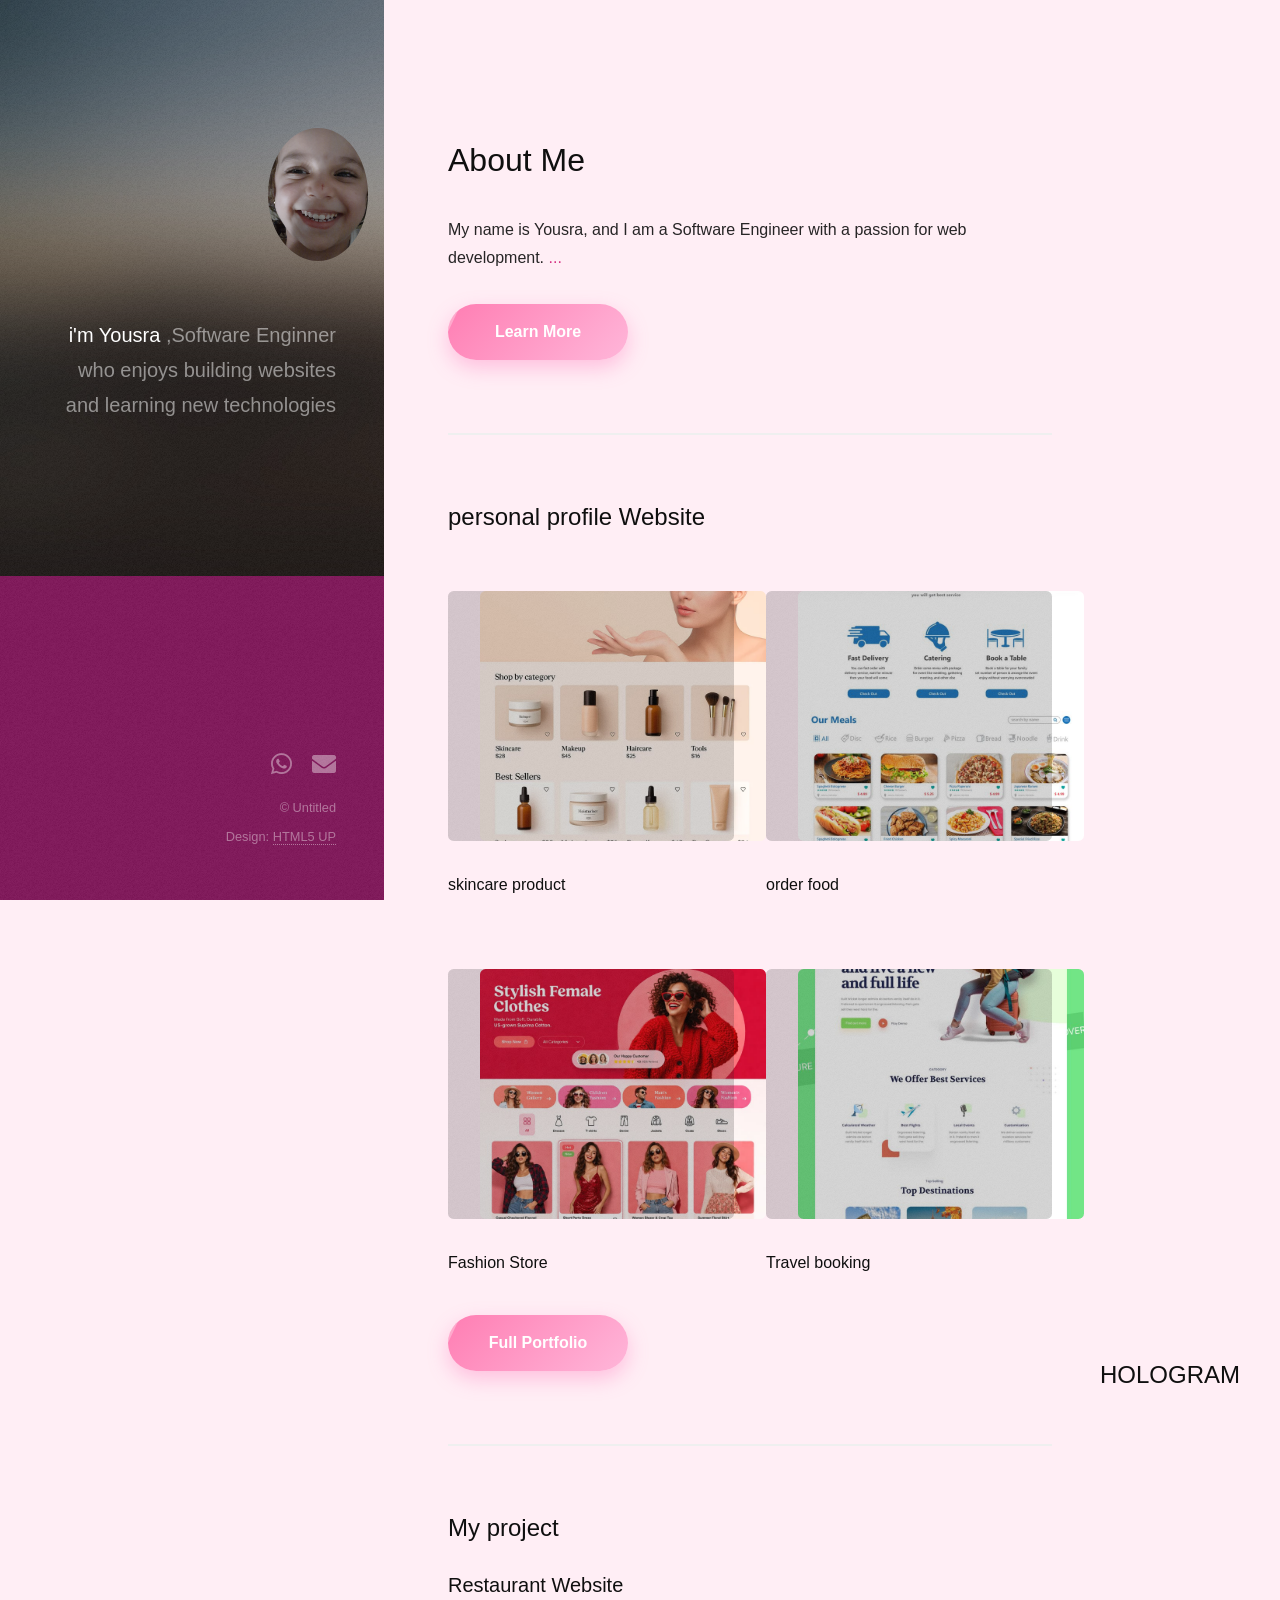
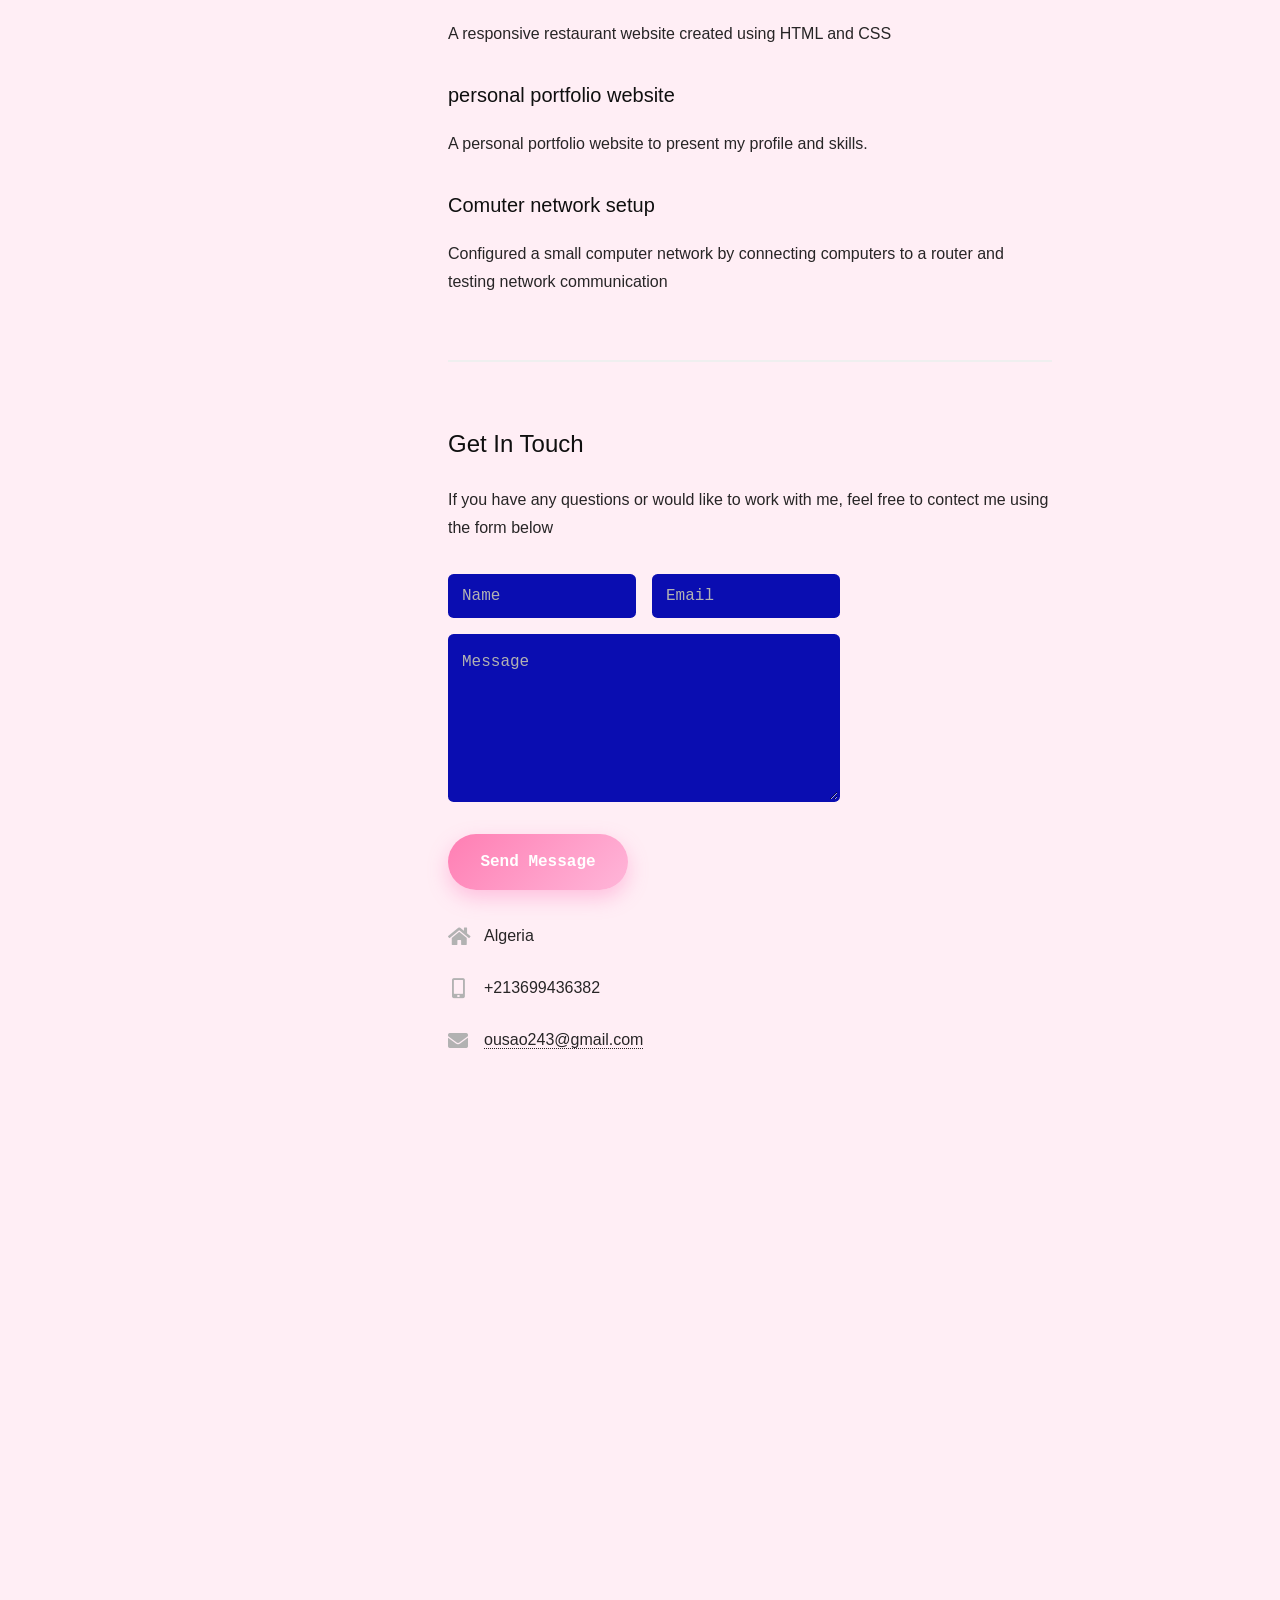
==== index.html @ 9278c33d "Initial portfolio" ====
<!DOCTYPE HTML>
<!--
	Strata by HTML5 UP
	html5up.net | @ajlkn
	Free for personal and commercial use under the CCA 3.0 license (html5up.net/license)
-->
 <html>
	<head>
		<title>Yousra</title>
		<meta charset="utf-8" />
		<meta name="viewport" content="width=device-width, initial-scale=1, user-scalable=no" />
		<link rel="stylesheet" href="assets/css/main.css" />
	</head>
	<body class="is-preload">

		<!-- Header -->
			<header id="header">
				<div class="inner">
					<a href="#" class="image avatar"><img src="images/1.jpg" alt="" /></a> 
					<h1><strong> i'm Yousra </strong>,Software Enginner who enjoys building websites and learning new technologies 
				 <a href="http://html5up.net"> <br />  </a></h1>
				</div>
			</header>

		<!-- Main -->
			<div id="main">

				<!-- One -->
				<!-- One -->
     <section id="one">
    <header class="major">
        <div class="particle-deconstruct-element">
    <h2>About Me</h2>
</div>
    </header>

   <p>
    My name is Yousra, and I am a Software Engineer with a passion for web development.
    <span id="dots" onclick="showMore()" style="cursor:pointer; color:#d63384;">...</span>
    <span id="moreText" style="display:none;">
        I enjoy building websites, learning new technologies, and improving my programming skills.
        I am also interested in continuous learning and developing myself in the field of technology.
    </span>
</p>

<ul class="actions">
    <li>
        <a href="javascript:void(0);" onclick="showMore()" id="learnBtn" class="button">
            Learn More
        </a>
    </li>
</ul>
</section>

				<!-- Two -->
					<section id="two">
						<h2>    personal profile Website </h2>
						<div class="row">
							<article class="col-6 col-12-xsmall work-item">
								<a href="images/fulls/01.jpg" class="image fit thumb"><img src="images/thumbs/1.jpg" alt="" /></a>
								<h3>skincare product</h3>
								<p></p>
							</article>
							<article class="col-6 col-12-xsmall work-item">
								<a href="images/fulls/02.jpg" class="image fit thumb"><img src="images/thumbs/2.jpg" alt="" /></a>
								<h3>order food</h3>
								<p>  </p>
							</article>
							<article class="col-6 col-12-xsmall work-item">
								<a href="images/fulls/03.jpg" class="image fit thumb"><img src="images/thumbs/3.jpg" alt="" /></a>
								<h3> Fashion Store      </h3>
								<p></p>
							</article>
							<article class="col-6 col-12-xsmall work-item">
								<a href="images/fulls/04.jpg" class="image fit thumb"><img src="images/thumbs/4.jpg" alt="" /></a>
								<h3>Travel booking</h3>
								<p></p>
							</article>
							
						</div>
						<ul class="actions">
							<li><a href="#" class="button">Full Portfolio</a></li>
						</ul>
					    
					
					
					
					
					</section>
                      <section id="project">

                         <h2>My project	 </h2>

						 <article>
                            <h3>Restaurant Website</h3>
							<p>A responsive restaurant website created using HTML and CSS</p>
						 </article>
						 <article>
                            <h3>personal portfolio website</h3>
							<p>A personal portfolio website to present my profile and skills.</p>  
						 </article>
						<article>
                        <h3>Comuter network setup</h3>
                        <p>Configured a small computer network by connecting computers to a router and testing network communication</p>
						</article>
                      

					</section>
				<!-- Three -->
					<section id="three">
						<h2>Get In Touch</h2>
						<p>If you have any questions or would like to work with me,
							feel free to contect me using the form below
						</p>
						<div class="row">
							<div class="col-8 col-12-small">
								<form method="post" action="#">
									<div class="row gtr-uniform gtr-50">
										<div class="col-6 col-12-xsmall"><input type="text" name="name" id="name" placeholder="Name" /></div>
										<div class="col-6 col-12-xsmall"><input type="email" name="email" id="email" placeholder="Email" /></div>
										<div class="col-12"><textarea name="message" id="message" placeholder="Message" rows="5"></textarea></div>
									</div>
								</form>
								<ul class="actions">
									<li><input type="submit" value="Send Message" /></li>
								</ul>
							</div>
							<div class="col-4 col-12-small">
								<ul class="labeled-icons">
									<li>
										<h3 class="icon solid fa-home"><span class="label">Address</span></h3>
										Algeria
									</li>
									<li>
										<h3 class="icon solid fa-mobile-alt"><span class="label">Phone</span></h3>
										+213699436382
									</li>
									<li>
										<h3 class="icon solid fa-envelope"><span class="label">Email</span></h3>
										<a href="mailto:ousao243@gmail.com">ousao243@gmail.com</a>
									</li>
								</ul>
							</div>
						</div>
					</section>

				<!-- Four -->
				<!--
					<section id="four">
						<h2>Elements</h2>

						<section>
							<h4>Text</h4>
							<p>This is <b>bold</b> and this is <strong>strong</strong>. This is <i>italic</i> and this is <em>emphasized</em>.
							This is <sup>superscript</sup> text and this is <sub>subscript</sub> text.
							This is <u>underlined</u> and this is code: <code>for (;;) { ... }</code>. Finally, <a href="#">this is a link</a>.</p>
							<hr />
							<header>
								<h4>Heading with a Subtitle</h4>
								<p>Lorem ipsum dolor sit amet nullam id egestas urna aliquam</p>
							</header>
							<p>Nunc lacinia ante nunc ac lobortis. Interdum adipiscing gravida odio porttitor sem non mi integer non faucibus ornare mi ut ante amet placerat aliquet. Volutpat eu sed ante lacinia sapien lorem accumsan varius montes viverra nibh in adipiscing blandit tempus accumsan.</p>
							<header>
								<h5>Heading with a Subtitle</h5>
								<p>Lorem ipsum dolor sit amet nullam id egestas urna aliquam</p>
							</header>
							<p>Nunc lacinia ante nunc ac lobortis. Interdum adipiscing gravida odio porttitor sem non mi integer non faucibus ornare mi ut ante amet placerat aliquet. Volutpat eu sed ante lacinia sapien lorem accumsan varius montes viverra nibh in adipiscing blandit tempus accumsan.</p>
							<hr />
							<h2>Heading Level 2</h2>
							<h3>Heading Level 3</h3>
							<h4>Heading Level 4</h4>
							<h5>Heading Level 5</h5>
							<h6>Heading Level 6</h6>
							<hr />
							<h5>Blockquote</h5>
							<blockquote>Fringilla nisl. Donec accumsan interdum nisi, quis tincidunt felis sagittis eget tempus euismod. Vestibulum ante ipsum primis in faucibus vestibulum. Blandit adipiscing eu felis iaculis volutpat ac adipiscing accumsan faucibus. Vestibulum ante ipsum primis in faucibus lorem ipsum dolor sit amet nullam adipiscing eu felis.</blockquote>
							<h5>Preformatted</h5>
							<pre><code>i = 0;

while (!deck.isInOrder()) {
print 'Iteration ' + i;
deck.shuffle();
i++;
}

print 'It took ' + i + ' iterations to sort the deck.';</code></pre>
						</section>

						<section>
							<h4>Lists</h4>
							<div class="row">
								<div class="col-6 col-12-xsmall">
									<h5>Unordered</h5>
									<ul>
										<li>Dolor pulvinar etiam magna etiam.</li>
										<li>Sagittis adipiscing lorem eleifend.</li>
										<li>Felis enim feugiat dolore viverra.</li>
									</ul>
									<h5>Alternate</h5>
									<ul class="alt">
										<li>Dolor pulvinar etiam magna etiam.</li>
										<li>Sagittis adipiscing lorem eleifend.</li>
										<li>Felis enim feugiat dolore viverra.</li>
									</ul>
								</div>
								<div class="col-6 col-12-xsmall">
									<h5>Ordered</h5>
									<ol>
										<li>Dolor pulvinar etiam magna etiam.</li>
										<li>Etiam vel felis at lorem sed viverra.</li>
										<li>Felis enim feugiat dolore viverra.</li>
										<li>Dolor pulvinar etiam magna etiam.</li>
										<li>Etiam vel felis at lorem sed viverra.</li>
										<li>Felis enim feugiat dolore viverra.</li>
									</ol>
									<h5>Icons</h5>
									<ul class="icons">
										<li><a href="#" class="icon brands fa-twitter"><span class="label">Twitter</span></a></li>
										<li><a href="#" class="icon brands fa-facebook-f"><span class="label">Facebook</span></a></li>
										<li><a href="#" class="icon brands fa-instagram"><span class="label">Instagram</span></a></li>
										<li><a href="#" class="icon brands fa-github"><span class="label">Github</span></a></li>
										<li><a href="#" class="icon brands fa-dribbble"><span class="label">Dribbble</span></a></li>
										<li><a href="#" class="icon brands fa-tumblr"><span class="label">Tumblr</span></a></li>
									</ul>
								</div>
							</div>
							<h5>Actions</h5>
							<ul class="actions">
								<li><a href="#" class="button primary">Default</a></li>
								<li><a href="#" class="button">Default</a></li>
							</ul>
							<ul class="actions small">
								<li><a href="#" class="button primary small">Small</a></li>
								<li><a href="#" class="button small">Small</a></li>
							</ul>
							<div class="row">
								<div class="col-6 col-12-small">
									<ul class="actions stacked">
										<li><a href="#" class="button primary">Default</a></li>
										<li><a href="#" class="button">Default</a></li>
									</ul>
								</div>
								<div class="col-6 col-12-small">
									<ul class="actions stacked">
										<li><a href="#" class="button primary small">Small</a></li>
										<li><a href="#" class="button small">Small</a></li>
									</ul>
								</div>
								<div class="col-6 col-12-small">
									<ul class="actions stacked">
										<li><a href="#" class="button primary fit">Default</a></li>
										<li><a href="#" class="button fit">Default</a></li>
									</ul>
								</div>
								<div class="col-6 col-12-small">
									<ul class="actions stacked">
										<li><a href="#" class="button primary small fit">Small</a></li>
										<li><a href="#" class="button small fit">Small</a></li>
									</ul>
								</div>
							</div>
						</section>

						<section>
							<h4>Table</h4>
							<h5>Default</h5>
							<div class="table-wrapper">
								<table>
									<thead>
										<tr>
											<th>Name</th>
											<th>Description</th>
											<th>Price</th>
										</tr>
									</thead>
									<tbody>
										<tr>
											<td>Item One</td>
											<td>Ante turpis integer aliquet porttitor.</td>
											<td>29.99</td>
										</tr>
										<tr>
											<td>Item Two</td>
											<td>Vis ac commodo adipiscing arcu aliquet.</td>
											<td>19.99</td>
										</tr>
										<tr>
											<td>Item Three</td>
											<td> Morbi faucibus arcu accumsan lorem.</td>
											<td>29.99</td>
										</tr>
										<tr>
											<td>Item Four</td>
											<td>Vitae integer tempus condimentum.</td>
											<td>19.99</td>
										</tr>
										<tr>
											<td>Item Five</td>
											<td>Ante turpis integer aliquet porttitor.</td>
											<td>29.99</td>
										</tr>
									</tbody>
									<tfoot>
										<tr>
											<td colspan="2"></td>
											<td>100.00</td>
										</tr>
									</tfoot>
								</table>
							</div>

							<h5>Alternate</h5>
							<div class="table-wrapper">
								<table class="alt">
									<thead>
										<tr>
											<th>Name</th>
											<th>Description</th>
											<th>Price</th>
										</tr>
									</thead>
									<tbody>
										<tr>
											<td>Item One</td>
											<td>Ante turpis integer aliquet porttitor.</td>
											<td>29.99</td>
										</tr>
										<tr>
											<td>Item Two</td>
											<td>Vis ac commodo adipiscing arcu aliquet.</td>
											<td>19.99</td>
										</tr>
										<tr>
											<td>Item Three</td>
											<td> Morbi faucibus arcu accumsan lorem.</td>
											<td>29.99</td>
										</tr>
										<tr>
											<td>Item Four</td>
											<td>Vitae integer tempus condimentum.</td>
											<td>19.99</td>
										</tr>
										<tr>
											<td>Item Five</td>
											<td>Ante turpis integer aliquet porttitor.</td>
											<td>29.99</td>
										</tr>
									</tbody>
									<tfoot>
										<tr>
											<td colspan="2"></td>
											<td>100.00</td>
										</tr>
									</tfoot>
								</table>
							</div>
						</section>

						<section>
							<h4>Buttons</h4>
							<ul class="actions">
								<li><a href="#" class="button primary">Primary</a></li>
								<li><a href="#" class="button">Default</a></li>
							</ul>
							<ul class="actions">
								<li><a href="#" class="button large">Large</a></li>
								<li><a href="#" class="button">Default</a></li>
								<li><a href="#" class="button small">Small</a></li>
							</ul>
							<ul class="actions fit">
								<li><a href="#" class="button primary fit">Fit</a></li>
								<li><a href="#" class="button fit">Fit</a></li>
							</ul>
							<ul class="actions fit small">
								<li><a href="#" class="button primary fit small">Fit + Small</a></li>
								<li><a href="#" class="button fit small">Fit + Small</a></li>
							</ul>
							<ul class="actions">
								<li><a href="#" class="button primary icon solid fa-download">Icon</a></li>
								<li><a href="#" class="button icon solid fa-download">Icon</a></li>
							</ul>
							<ul class="actions">
								<li><span class="button primary disabled">Primary</span></li>
								<li><span class="button disabled">Default</span></li>
							</ul>
						</section>

						<section>
							<h4>Form</h4>
							<form method="post" action="#">
								<div class="row gtr-uniform gtr-50">
									<div class="col-6 col-12-xsmall">
										<input type="text" name="demo-name" id="demo-name" value="" placeholder="Name" />
									</div>
									<div class="col-6 col-12-xsmall">
										<input type="email" name="demo-email" id="demo-email" value="" placeholder="Email" />
									</div>
									<div class="col-12">
										<select name="demo-category" id="demo-category">
											<option value="">- Category -</option>
											<option value="1">Manufacturing</option>
											<option value="1">Shipping</option>
											<option value="1">Administration</option>
											<option value="1">Human Resources</option>
										</select>
									</div>
									<div class="col-4 col-12-small">
										<input type="radio" id="demo-priority-low" name="demo-priority" checked>
										<label for="demo-priority-low">Low Priority</label>
									</div>
									<div class="col-4 col-12-small">
										<input type="radio" id="demo-priority-normal" name="demo-priority">
										<label for="demo-priority-normal">Normal Priority</label>
									</div>
									<div class="col-4 col-12-small">
										<input type="radio" id="demo-priority-high" name="demo-priority">
										<label for="demo-priority-high">High Priority</label>
									</div>
									<div class="col-6 col-12-small">
										<input type="checkbox" id="demo-copy" name="demo-copy">
										<label for="demo-copy">Email me a copy of this message</label>
									</div>
									<div class="col-6 col-12-small">
										<input type="checkbox" id="demo-human" name="demo-human" checked>
										<label for="demo-human">I am a human and not a robot</label>
									</div>
									<div class="col-12">
										<textarea name="demo-message" id="demo-message" placeholder="Enter your message" rows="6"></textarea>
									</div>
									<div class="col-12">
										<ul class="actions">
											<li><input type="submit" value="Send Message" class="primary" /></li>
											<li><input type="reset" value="Reset" /></li>
										</ul>
									</div>
								</div>
							</form>
						</section>

						<section>
							<h4>Image</h4>
							<h5>Fit</h5>
							<div class="box alt">
								<div class="row gtr-50 gtr-uniform">
									<div class="col-12"><span class="image fit"><img src="images/fulls/05.jpg" alt="" /></span></div>
									<div class="col-4"><span class="image fit"><img src="images/thumbs/01.jpg" alt="" /></span></div>
									<div class="col-4"><span class="image fit"><img src="images/thumbs/02.jpg" alt="" /></span></div>
									<div class="col-4"><span class="image fit"><img src="images/thumbs/03.jpg" alt="" /></span></div>
									<div class="col-4"><span class="image fit"><img src="images/thumbs/04.jpg" alt="" /></span></div>
									<div class="col-4"><span class="image fit"><img src="images/thumbs/05.jpg" alt="" /></span></div>
									<div class="col-4"><span class="image fit"><img src="images/thumbs/06.jpg" alt="" /></span></div>
									<div class="col-4"><span class="image fit"><img src="images/thumbs/03.jpg" alt="" /></span></div>
									<div class="col-4"><span class="image fit"><img src="images/thumbs/02.jpg" alt="" /></span></div>
									<div class="col-4"><span class="image fit"><img src="images/thumbs/01.jpg" alt="" /></span></div>
								</div>
							</div>
							<h5>Left &amp; Right</h5>
							<p><span class="image left"><img src="images/avatar.jpg" alt="" /></span>Fringilla nisl. Donec accumsan interdum nisi, quis tincidunt felis sagittis eget. tempus euismod. Vestibulum ante ipsum primis in faucibus vestibulum. Blandit adipiscing eu felis iaculis volutpat ac adipiscing accumsan eu faucibus. Integer ac pellentesque praesent tincidunt felis sagittis eget. tempus euismod. Vestibulum ante ipsum primis in faucibus vestibulum. Blandit adipiscing eu felis iaculis volutpat ac adipiscing accumsan eu faucibus. Integer ac pellentesque praesent. Donec accumsan interdum nisi, quis tincidunt felis sagittis eget. tempus euismod. Vestibulum ante ipsum primis in faucibus vestibulum. Blandit adipiscing eu felis iaculis volutpat ac adipiscing accumsan eu faucibus. Integer ac pellentesque praesent tincidunt felis sagittis eget. tempus euismod. Vestibulum ante ipsum primis in faucibus vestibulum. Blandit adipiscing eu felis iaculis volutpat ac adipiscing accumsan eu faucibus. Integer ac pellentesque praesent.</p>
							<p><span class="image right"><img src="images/avatar.jpg" alt="" /></span>Fringilla nisl. Donec accumsan interdum nisi, quis tincidunt felis sagittis eget. tempus euismod. Vestibulum ante ipsum primis in faucibus vestibulum. Blandit adipiscing eu felis iaculis volutpat ac adipiscing accumsan eu faucibus. Integer ac pellentesque praesent tincidunt felis sagittis eget. tempus euismod. Vestibulum ante ipsum primis in faucibus vestibulum. Blandit adipiscing eu felis iaculis volutpat ac adipiscing accumsan eu faucibus. Integer ac pellentesque praesent. Donec accumsan interdum nisi, quis tincidunt felis sagittis eget. tempus euismod. Vestibulum ante ipsum primis in faucibus vestibulum. Blandit adipiscing eu felis iaculis volutpat ac adipiscing accumsan eu faucibus. Integer ac pellentesque praesent tincidunt felis sagittis eget. tempus euismod. Vestibulum ante ipsum primis in faucibus vestibulum. Blandit adipiscing eu felis iaculis volutpat ac adipiscing accumsan eu faucibus. Integer ac pellentesque praesent.</p>
						</section>

					</section>
				-->

			</div>
            <div class="holographic-container">
        <div class="holographic-card">
           <h2>HOLOGRAM</h2>
         </div>
  </div>
		<!-- Footer -->
			<footer id="footer">
				<div class="inner">
					<ul class="icons">
						<li><a href="https://wa.me//213657468863" class="icon brands fa-whatsapp"><span class="label">Whatsapp</span></a></li>
						
						<li><a href="https://mail.google.com/mail/?view=cm&to=ousao243@gmail.com" class="icon solid fa-envelope"><span class="label">Email</span></a></li> 
						
					 </ul>
					<ul class="copyright">
						<li>&copy; Untitled</li><li>Design: <a href="http://html5up.net">HTML5 UP</a></li>
					</ul>
				</div>
			</footer>
           
		<!-- Scripts -->
			<script src="assets/js/jquery.min.js"></script>
			<script src="assets/js/jquery.poptrox.min.js"></script>
			<script src="assets/js/browser.min.js"></script>
			<script src="assets/js/breakpoints.min.js"></script>
			<script src="assets/js/util.js"></script>
			<script src="assets/js/main.js"></script>
        <script>
			function showMore() {
    document.getElementById("dots").style.display = "none";
    document.getElementById("moreText").style.display = "inline";
}





		</script>
    </body>
</html>
---- assets/css/main.css ----
@import url("fontawesome-all.min.css");
@import url("https://fonts.googleapis.com/css?family=Source+Sans+Pro:400,400italic");

/*
	Strata by HTML5 UP
	html5up.net | @ajlkn
	Free for personal and commercial use under the CCA 3.0 license (html5up.net/license)
*/

html, body, div, span, applet, object,
iframe, h1, h2, h3, h4, h5, h6, p, blockquote,
pre, a, abbr, acronym, address, big, cite,
code, del, dfn, em, img, ins, kbd, q, s, samp,
small, strike, strong, sub, sup, tt, var, b,
u, i, center, dl, dt, dd, ol, ul, li, fieldset,
form, label, legend, table, caption, tbody,
tfoot, thead, tr, th, td, article, aside,
canvas, details, embed, figure, figcaption,
footer, header, hgroup, menu, nav, output, ruby,
section, summary, time, mark, audio, video {
	margin: 0;
	padding: 0;
	border: 0;
	font-size: 100%;
	font: inherit;
	vertical-align: baseline;}

article, aside, details, figcaption, figure,
footer, header, hgroup, menu, nav, section {
	display: block;}

body {
	line-height: 1;
}

ol, ul {
	list-style: none;
}

blockquote, q {
	quotes: none;
}

	blockquote:before, blockquote:after, q:before, q:after {
		content: '';
		content: none;
	}

table {
	border-collapse: collapse;
	border-spacing: 0;
}

body {
	-webkit-text-size-adjust: none;
}

mark {
	background-color: transparent;
	color: inherit;
}

input::-moz-focus-inner {
	border: 0;
	padding: 0;
}

input, select, textarea {
	-moz-appearance: none;
	-webkit-appearance: none;
	-ms-appearance: none;
	appearance: none;
}

/* Basic */

	html {
		box-sizing: border-box;
	}

	*, *:before, *:after {
		box-sizing: inherit;
	}

	

		body.is-preload *, body.is-preload *:before, body.is-preload *:after {
			-moz-animation: none !important;
			-webkit-animation: none !important;
			-ms-animation: none !important;
			animation: none !important;
			-moz-transition: none !important;
			-webkit-transition: none !important;
			-ms-transition: none !important;
			transition: none !important;
		}

	body, input, select, textarea {
		color: #272526;
		font-family: "Courier New",monospace;
		font-size: 16pt;
		font-weight: 400;
		line-height: 1.75em;
	}

	a {
		-moz-transition: color 0.2s ease-in-out, border-color 0.2s ease-in-out;
		-webkit-transition: color 0.2s ease-in-out, border-color 0.2s ease-in-out;
		-ms-transition: color 0.2s ease-in-out, border-color 0.2s ease-in-out;
		transition: color 0.2s ease-in-out, border-color 0.2s ease-in-out;
		border-bottom: dotted 1px;
		color: ff69b4 ;
		text-decoration: none;
	}

		a:hover {
			border-bottom-color: transparent;
			color: #2699b3 !important;
			text-decoration: none;
		}

	strong, b {
		color: #787878;
		font-weight: 400;
	}

	em, i {
		font-style: italic;
	}

	p {
		margin: 0 0 2em 0;
	}

	h1, h2, h3, h4, h5, h6 {
		color: #0f0f0f;
		font-weight: 400;
		line-height: 1em;
		margin: 0 0 1em 0;
	}

		h1 a, h2 a, h3 a, h4 a, h5 a, h6 a {
			color: inherit;
			text-decoration: none;
		}

	h1 {
		font-size: 2em;
		line-height: 1.5em;
	}

	h2 {
		font-size: 1.5em;
		line-height: 1.5em;
	}

	h3 {
		font-size: 1.25em;
		line-height: 1.5em;
	}

	h4 {
		font-size: 1.1em;
		line-height: 1.5em;
	}

	h5 {
		font-size: 0.9em;
		line-height: 1.5em;
	}

	h6 {
		font-size: 0.7em;
		line-height: 1.5em;
	}

	sub {
		font-size: 0.8em;
		position: relative;
		top: 0.5em;
	}

	sup {
		font-size: 0.8em;
		position: relative;
		top: -0.5em;
	}

	hr {
		border: 0;
		border-bottom: solid 2px #efefef;
		margin: 2em 0;
	}

		hr.major {
			margin: 3em 0;
		}

	blockquote {
		border-left: solid 6px #efefef;
		font-style: italic;
		margin: 0 0 2em 0;
		padding: 0.5em 0 0.5em 1.5em;
	}

	code {
		background: #f7f7f7;
		border-radius: 0.35em;
		border: solid 2px #efefef;
		font-family: "Courier New", monospace;
		font-size: 0.9em;
		margin: 0 0.25em;
		padding: 0.25em 0.65em;
	}

	pre {
		-webkit-overflow-scrolling: touch;
		font-family: "Courier New", monospace;
		font-size: 0.9em;
		margin: 0 0 2em 0;
	}

		pre code {
			display: block;
			line-height: 1.75em;
			padding: 1em 1.5em;
			overflow-x: auto;
		}

	.align-left {
		text-align: left;
	}

	.align-center {
		text-align: center;
	}

	.align-right {
		text-align: right;
	}

/* Container */

	.container {
		margin: 0 auto;
		max-width: calc(100% - 4em);
		width: 100%;
	}

		.container.xsmall {
			width: 25%;
		}

		.container.small {
			width: 50%;
		}

		.container.medium {
			width: 75%;
		}

		.container.large {
			width: 125%;
		}

		.container.xlarge {
			width: 150%;
		}

		.container.max {
			width: 100%;
		}

		@media screen and (max-width: 980px) {

			.container {
				width: 100% !important;
				max-width: 100% !important;
			}

		}

		@media screen and (max-width: 480px) {

			.container {
				max-width: calc(100% - 3em);
			}

		}

/* Row */

	.row {
		display: flex;
		flex-wrap: wrap;
		box-sizing: border-box;
		align-items: stretch;
	}

		.row > * {
			box-sizing: border-box;
		}

		.row.gtr-uniform > * > :last-child {
			margin-bottom: 0;
		}

		.row.aln-left {
			justify-content: flex-start;
		}

		.row.aln-center {
			justify-content: center;
		}

		.row.aln-right {
			justify-content: flex-end;
		}

		.row.aln-top {
			align-items: flex-start;
		}

		.row.aln-middle {
			align-items: center;
		}

		.row.aln-bottom {
			align-items: flex-end;
		}

		.row > .imp {
			order: -1;
		}

		.row > .col-1 {
			width: 100%;
		}

		.row > .off-1 {
			margin-left: 8.33333%;
		}

		.row > .col-2 {
			width: 100%;
		}

		.row > .off-2 {
			margin-left: 16.66667%;
		}

		.row > .col-3 {
			width: 100%;
		}

		.row > .off-3 {
			margin-left: 25%;
		}

		.row > .col-4 {
			width: 100%;
		}

		.row > .off-4 {
			margin-left: 33.33333%;
		}

		.row > .col-5 {
			width: 100%;
		}

		.row > .off-5 {
			margin-left: 41.66667%;
		}

		.row > .col-6 {
			width: 50%;
		}

		.row > .off-6 {
			margin-left: 50%;
		}

		.row > .col-7 {
			width: 58.33333%;
		}

		.row > .off-7 {
			margin-left: 58.33333%;
		}

		.row > .col-8 {
			width: 66.66667%;
		}

		.row > .off-8 {
			margin-left: 66.66667%;
		}

		.row > .col-9 {
			width: 75%;
		}

		.row > .off-9 {
			margin-left: 75%;
		}

		.row > .col-10 {
			width: 83.33333%;
		}

		.row > .off-10 {
			margin-left: 83.33333%;
		}

		.row > .col-11 {
			width: 91.66667%;
		}

		.row > .off-11 {
			margin-left: 91.66667%;
		}

		.row > .col-12 {
			width: 100%;
		}

		.row > .off-12 {
			margin-left: 100%;
		}

		.row.gtr-0 {
			margin-top: 0;
			margin-left: 0em;
		}

			.row.gtr-0 > * {
				padding: 0 0 0 0em;
			}

			.row.gtr-0.gtr-uniform {
				margin-top: 0em;
			}

				.row.gtr-0.gtr-uniform > * {
					padding-top: 0em;
				}

		.row.gtr-25 {
			margin-top: 0;
			margin-left: -0.625em;
		}

			.row.gtr-25 > * {
				padding: 0 0 0 0.625em;
			}

			.row.gtr-25.gtr-uniform {
				margin-top: -0.625em;
			}

				.row.gtr-25.gtr-uniform > * {
					padding-top: 0.625em;
				}

		.row.gtr-50 {
			margin-top: 0;
			margin-left: -1.25em;
		}

			.row.gtr-50 > * {
				padding: 0 0 0 1.25em;
			}

			.row.gtr-50.gtr-uniform {
				margin-top: -1.25em;
			}

				.row.gtr-50.gtr-uniform > * {
					padding-top: 1.25em;
				}

		.row {
			margin-top: 0;
			margin-left: -2.5em;
		}

			.row > * {
				padding: 0 0 0 2.5em;
			}

			.row.gtr-uniform {
				margin-top: -2.5em;
			}

				.row.gtr-uniform > * {
					padding-top: 2.5em;
				}

		.row.gtr-150 {
			margin-top: 0;
			margin-left: -3.75em;
		}

			.row.gtr-150 > * {
				padding: 0 0 0 3.75em;
			}

			.row.gtr-150.gtr-uniform {
				margin-top: -3.75em;
			}

				.row.gtr-150.gtr-uniform > * {
					padding-top: 3.75em;
				}

		.row.gtr-200 {
			margin-top: 0;
			margin-left: -5em;
		}

			.row.gtr-200 > * {
				padding: 0 0 0 5em;
			}

			.row.gtr-200.gtr-uniform {
				margin-top: -5em;
			}

				.row.gtr-200.gtr-uniform > * {
					padding-top: 5em;
				}

		@media screen and (max-width: 1800px) {

			.row {
				display: flex;
				flex-wrap: wrap;
				box-sizing: border-box;
				align-items: stretch;
			}

				.row > * {
					box-sizing: border-box;
				}

				.row.gtr-uniform > * > :last-child {
					margin-bottom: 0;
				}

				.row.aln-left {
					justify-content: flex-start;
				}

				.row.aln-center {
					justify-content: center;
				}

				.row.aln-right {
					justify-content: flex-end;
				}

				.row.aln-top {
					align-items: flex-start;
				}

				.row.aln-middle {
					align-items: center;
				}

				.row.aln-bottom {
					align-items: flex-end;
				}

				.row > .imp-xlarge {
					order: -1;
				}

				.row > .col-1-xlarge {
					width: 8.33333%;
				}

				.row > .off-1-xlarge {
					margin-left: 8.33333%;
				}

				.row > .col-2-xlarge {
					width: 16.66667%;
				}

				.row > .off-2-xlarge {
					margin-left: 16.66667%;
				}

				.row > .col-3-xlarge {
					width: 25%;
				}

				.row > .off-3-xlarge {
					margin-left: 25%;
				}

				.row > .col-4-xlarge {
					width: 33.33333%;
				}

				.row > .off-4-xlarge {
					margin-left: 33.33333%;
				}

				.row > .col-5-xlarge {
					width: 41.66667%;
				}

				.row > .off-5-xlarge {
					margin-left: 41.66667%;
				}

				.row > .col-6-xlarge {
					width: 50%;
				}

				.row > .off-6-xlarge {
					margin-left: 50%;
				}

				.row > .col-7-xlarge {
					width: 58.33333%;
				}

				.row > .off-7-xlarge {
					margin-left: 58.33333%;
				}

				.row > .col-8-xlarge {
					width: 66.66667%;
				}

				.row > .off-8-xlarge {
					margin-left: 66.66667%;
				}

				.row > .col-9-xlarge {
					width: 75%;
				}

				.row > .off-9-xlarge {
					margin-left: 75%;
				}

				.row > .col-10-xlarge {
					width: 83.33333%;
				}

				.row > .off-10-xlarge {
					margin-left: 83.33333%;
				}

				.row > .col-11-xlarge {
					width: 91.66667%;
				}

				.row > .off-11-xlarge {
					margin-left: 91.66667%;
				}

				.row > .col-12-xlarge {
					width: 100%;
				}

				.row > .off-12-xlarge {
					margin-left: 100%;
				}

				.row.gtr-0 {
					margin-top: 0;
					margin-left: 0em;
				}

					.row.gtr-0 > * {
						padding: 0 0 0 0em;
					}

					.row.gtr-0.gtr-uniform {
						margin-top: 0em;
					}

						.row.gtr-0.gtr-uniform > * {
							padding-top: 0em;
						}

				.row.gtr-25 {
					margin-top: 0;
					margin-left: -0.625em;
				}

					.row.gtr-25 > * {
						padding: 0 0 0 0.625em;
					}

					.row.gtr-25.gtr-uniform {
						margin-top: -0.625em;
					}

						.row.gtr-25.gtr-uniform > * {
							padding-top: 0.625em;
						}

				.row.gtr-50 {
					margin-top: 0;
					margin-left: -1.25em;
				}

					.row.gtr-50 > * {
						padding: 0 0 0 1.25em;
					}

					.row.gtr-50.gtr-uniform {
						margin-top: -1.25em;
					}

						.row.gtr-50.gtr-uniform > * {
							padding-top: 1.25em;
						}

				.row {
					margin-top: 0;
					margin-left: -2.5em;
				}

					.row > * {
						padding: 0 0 0 2.5em;
					}

					.row.gtr-uniform {
						margin-top: -2.5em;
					}

						.row.gtr-uniform > * {
							padding-top: 2.5em;
						}

				.row.gtr-150 {
					margin-top: 0;
					margin-left: -3.75em;
				}

					.row.gtr-150 > * {
						padding: 0 0 0 3.75em;
					}

					.row.gtr-150.gtr-uniform {
						margin-top: -3.75em;
					}

						.row.gtr-150.gtr-uniform > * {
							padding-top: 3.75em;
						}

				.row.gtr-200 {
					margin-top: 0;
					margin-left: -5em;
				}

					.row.gtr-200 > * {
						padding: 0 0 0 5em;
					}

					.row.gtr-200.gtr-uniform {
						margin-top: -5em;
					}

						.row.gtr-200.gtr-uniform > * {
							padding-top: 5em;
						}

		}

		@media screen and (max-width: 1280px) {

			.row {
				display: flex;
				flex-wrap: wrap;
				box-sizing: border-box;
				align-items: stretch;
			}

				.row > * {
					box-sizing: border-box;
				}

				.row.gtr-uniform > * > :last-child {
					margin-bottom: 0;
				}

				.row.aln-left {
					justify-content: flex-start;
				}

				.row.aln-center {
					justify-content: center;
				}

				.row.aln-right {
					justify-content: flex-end;
				}

				.row.aln-top {
					align-items: flex-start;
				}

				.row.aln-middle {
					align-items: center;
				}

				.row.aln-bottom {
					align-items: flex-end;
				}

				.row > .imp-large {
					order: -1;
				}

				.row > .col-1-large {
					width: 8.33333%;
				}

				.row > .off-1-large {
					margin-left: 8.33333%;
				}

				.row > .col-2-large {
					width: 16.66667%;
				}

				.row > .off-2-large {
					margin-left: 16.66667%;
				}

				.row > .col-3-large {
					width: 25%;
				}

				.row > .off-3-large {
					margin-left: 25%;
				}

				.row > .col-4-large {
					width: 33.33333%;
				}

				.row > .off-4-large {
					margin-left: 33.33333%;
				}

				.row > .col-5-large {
					width: 41.66667%;
				}

				.row > .off-5-large {
					margin-left: 41.66667%;
				}

				.row > .col-6-large {
					width: 50%;
				}

				.row > .off-6-large {
					margin-left: 50%;
				}

				.row > .col-7-large {
					width: 58.33333%;
				}

				.row > .off-7-large {
					margin-left: 58.33333%;
				}

				.row > .col-8-large {
					width: 66.66667%;
				}

				.row > .off-8-large {
					margin-left: 66.66667%;
				}

				.row > .col-9-large {
					width: 75%;
				}

				.row > .off-9-large {
					margin-left: 75%;
				}

				.row > .col-10-large {
					width: 83.33333%;
				}

				.row > .off-10-large {
					margin-left: 83.33333%;
				}

				.row > .col-11-large {
					width: 91.66667%;
				}

				.row > .off-11-large {
					margin-left: 91.66667%;
				}

				.row > .col-12-large {
					width: 100%;
				}

				.row > .off-12-large {
					margin-left: 100%;
				}

				.row.gtr-0 {
					margin-top: 0;
					margin-left: 0em;
				}

					.row.gtr-0 > * {
						padding: 0 0 0 0em;
					}

					.row.gtr-0.gtr-uniform {
						margin-top: 0em;
					}

						.row.gtr-0.gtr-uniform > * {
							padding-top: 0em;
						}

				.row.gtr-25 {
					margin-top: 0;
					margin-left: -0.5em;
				}

					.row.gtr-25 > * {
						padding: 0 0 0 0.5em;
					}

					.row.gtr-25.gtr-uniform {
						margin-top: -0.5em;
					}

						.row.gtr-25.gtr-uniform > * {
							padding-top: 0.5em;
						}

				.row.gtr-50 {
					margin-top: 0;
					margin-left: -1em;
				}

					.row.gtr-50 > * {
						padding: 0 0 0 1em;
					}

					.row.gtr-50.gtr-uniform {
						margin-top: -1em;
					}

						.row.gtr-50.gtr-uniform > * {
							padding-top: 1em;
						}

				.row {
					margin-top: 0;
					margin-left: -2em;
				}

					.row > * {
						padding: 0 0 0 2em;
					}

					.row.gtr-uniform {
						margin-top: -2em;
					}

						.row.gtr-uniform > * {
							padding-top: 2em;
						}

				.row.gtr-150 {
					margin-top: 0;
					margin-left: -3em;
				}

					.row.gtr-150 > * {
						padding: 0 0 0 3em;
					}

					.row.gtr-150.gtr-uniform {
						margin-top: -3em;
					}

						.row.gtr-150.gtr-uniform > * {
							padding-top: 3em;
						}

				.row.gtr-200 {
					margin-top: 0;
					margin-left: -4em;
				}

					.row.gtr-200 > * {
						padding: 0 0 0 4em;
					}

					.row.gtr-200.gtr-uniform {
						margin-top: -4em;
					}

						.row.gtr-200.gtr-uniform > * {
							padding-top: 4em;
						}

		}

		@media screen and (max-width: 980px) {

			.row {
				display: flex;
				flex-wrap: wrap;
				box-sizing: border-box;
				align-items: stretch;
			}

				.row > * {
					box-sizing: border-box;
				}

				.row.gtr-uniform > * > :last-child {
					margin-bottom: 0;
				}

				.row.aln-left {
					justify-content: flex-start;
				}

				.row.aln-center {
					justify-content: center;
				}

				.row.aln-right {
					justify-content: flex-end;
				}

				.row.aln-top {
					align-items: flex-start;
				}

				.row.aln-middle {
					align-items: center;
				}

				.row.aln-bottom {
					align-items: flex-end;
				}

				.row > .imp-medium {
					order: -1;
				}

				.row > .col-1-medium {
					width: 8.33333%;
				}

				.row > .off-1-medium {
					margin-left: 8.33333%;
				}

				.row > .col-2-medium {
					width: 16.66667%;
				}

				.row > .off-2-medium {
					margin-left: 16.66667%;
				}

				.row > .col-3-medium {
					width: 25%;
				}

				.row > .off-3-medium {
					margin-left: 25%;
				}

				.row > .col-4-medium {
					width: 33.33333%;
				}

				.row > .off-4-medium {
					margin-left: 33.33333%;
				}

				.row > .col-5-medium {
					width: 41.66667%;
				}

				.row > .off-5-medium {
					margin-left: 41.66667%;
				}

				.row > .col-6-medium {
					width: 50%;
				}

				.row > .off-6-medium {
					margin-left: 50%;
				}

				.row > .col-7-medium {
					width: 58.33333%;
				}

				.row > .off-7-medium {
					margin-left: 58.33333%;
				}

				.row > .col-8-medium {
					width: 66.66667%;
				}

				.row > .off-8-medium {
					margin-left: 66.66667%;
				}

				.row > .col-9-medium {
					width: 75%;
				}

				.row > .off-9-medium {
					margin-left: 75%;
				}

				.row > .col-10-medium {
					width: 83.33333%;
				}

				.row > .off-10-medium {
					margin-left: 83.33333%;
				}

				.row > .col-11-medium {
					width: 91.66667%;
				}

				.row > .off-11-medium {
					margin-left: 91.66667%;
				}

				.row > .col-12-medium {
					width: 100%;
				}

				.row > .off-12-medium {
					margin-left: 100%;
				}

				.row.gtr-0 {
					margin-top: 0;
					margin-left: 0em;
				}

					.row.gtr-0 > * {
						padding: 0 0 0 0em;
					}

					.row.gtr-0.gtr-uniform {
						margin-top: 0em;
					}

						.row.gtr-0.gtr-uniform > * {
							padding-top: 0em;
						}

				.row.gtr-25 {
					margin-top: 0;
					margin-left: -0.5em;
				}

					.row.gtr-25 > * {
						padding: 0 0 0 0.5em;
					}

					.row.gtr-25.gtr-uniform {
						margin-top: -0.5em;
					}

						.row.gtr-25.gtr-uniform > * {
							padding-top: 0.5em;
						}

				.row.gtr-50 {
					margin-top: 0;
					margin-left: -1em;
				}

					.row.gtr-50 > * {
						padding: 0 0 0 1em;
					}

					.row.gtr-50.gtr-uniform {
						margin-top: -1em;
					}

						.row.gtr-50.gtr-uniform > * {
							padding-top: 1em;
						}

				.row {
					margin-top: 0;
					margin-left: -2em;
				}

					.row > * {
						padding: 0 0 0 2em;
					}

					.row.gtr-uniform {
						margin-top: -2em;
					}

						.row.gtr-uniform > * {
							padding-top: 2em;
						}

				.row.gtr-150 {
					margin-top: 0;
					margin-left: -3em;
				}

					.row.gtr-150 > * {
						padding: 0 0 0 3em;
					}

					.row.gtr-150.gtr-uniform {
						margin-top: -3em;
					}

						.row.gtr-150.gtr-uniform > * {
							padding-top: 3em;
						}

				.row.gtr-200 {
					margin-top: 0;
					margin-left: -4em;
				}

					.row.gtr-200 > * {
						padding: 0 0 0 4em;
					}

					.row.gtr-200.gtr-uniform {
						margin-top: -4em;
					}

						.row.gtr-200.gtr-uniform > * {
							padding-top: 4em;
						}

		}

		@media screen and (max-width: 736px) {

			.row {
				display: flex;
				flex-wrap: wrap;
				box-sizing: border-box;
				align-items: stretch;
			}

				.row > * {
					box-sizing: border-box;
				}

				.row.gtr-uniform > * > :last-child {
					margin-bottom: 0;
				}

				.row.aln-left {
					justify-content: flex-start;
				}

				.row.aln-center {
					justify-content: center;
				}

				.row.aln-right {
					justify-content: flex-end;
				}

				.row.aln-top {
					align-items: flex-start;
				}

				.row.aln-middle {
					align-items: center;
				}

				.row.aln-bottom {
					align-items: flex-end;
				}

				.row > .imp-small {
					order: -1;
				}

				.row > .col-1-small {
					width: 8.33333%;
				}

				.row > .off-1-small {
					margin-left: 8.33333%;
				}

				.row > .col-2-small {
					width: 16.66667%;
				}

				.row > .off-2-small {
					margin-left: 16.66667%;
				}

				.row > .col-3-small {
					width: 25%;
				}

				.row > .off-3-small {
					margin-left: 25%;
				}

				.row > .col-4-small {
					width: 33.33333%;
				}

				.row > .off-4-small {
					margin-left: 33.33333%;
				}

				.row > .col-5-small {
					width: 41.66667%;
				}

				.row > .off-5-small {
					margin-left: 41.66667%;
				}

				.row > .col-6-small {
					width: 50%;
				}

				.row > .off-6-small {
					margin-left: 50%;
				}

				.row > .col-7-small {
					width: 58.33333%;
				}

				.row > .off-7-small {
					margin-left: 58.33333%;
				}

				.row > .col-8-small {
					width: 66.66667%;
				}

				.row > .off-8-small {
					margin-left: 66.66667%;
				}

				.row > .col-9-small {
					width: 75%;
				}

				.row > .off-9-small {
					margin-left: 75%;
				}

				.row > .col-10-small {
					width: 83.33333%;
				}

				.row > .off-10-small {
					margin-left: 83.33333%;
				}

				.row > .col-11-small {
					width: 91.66667%;
				}

				.row > .off-11-small {
					margin-left: 91.66667%;
				}

				.row > .col-12-small {
					width: 100%;
				}

				.row > .off-12-small {
					margin-left: 100%;
				}

				.row.gtr-0 {
					margin-top: 0;
					margin-left: 0em;
				}

					.row.gtr-0 > * {
						padding: 0 0 0 0em;
					}

					.row.gtr-0.gtr-uniform {
						margin-top: 0em;
					}

						.row.gtr-0.gtr-uniform > * {
							padding-top: 0em;
						}

				.row.gtr-25 {
					margin-top: 0;
					margin-left: -0.375em;
				}

					.row.gtr-25 > * {
						padding: 0 0 0 0.375em;
					}

					.row.gtr-25.gtr-uniform {
						margin-top: -0.375em;
					}

						.row.gtr-25.gtr-uniform > * {
							padding-top: 0.375em;
						}

				.row.gtr-50 {
					margin-top: 0;
					margin-left: -0.75em;
				}

					.row.gtr-50 > * {
						padding: 0 0 0 0.75em;
					}

					.row.gtr-50.gtr-uniform {
						margin-top: -0.75em;
					}

						.row.gtr-50.gtr-uniform > * {
							padding-top: 0.75em;
						}

				.row {
					margin-top: 0;
					margin-left: -1.5em;
				}

					.row > * {
						padding: 0 0 0 1.5em;
					}

					.row.gtr-uniform {
						margin-top: -1.5em;
					}

						.row.gtr-uniform > * {
							padding-top: 1.5em;
						}

				.row.gtr-150 {
					margin-top: 0;
					margin-left: -2.25em;
				}

					.row.gtr-150 > * {
						padding: 0 0 0 2.25em;
					}

					.row.gtr-150.gtr-uniform {
						margin-top: -2.25em;
					}

						.row.gtr-150.gtr-uniform > * {
							padding-top: 2.25em;
						}

				.row.gtr-200 {
					margin-top: 0;
					margin-left: -3em;
				}

					.row.gtr-200 > * {
						padding: 0 0 0 3em;
					}

					.row.gtr-200.gtr-uniform {
						margin-top: -3em;
					}

						.row.gtr-200.gtr-uniform > * {
							padding-top: 3em;
						}

		}

		@media screen and (max-width: 480px) {

			.row {
				display: flex;
				flex-wrap: wrap;
				box-sizing: border-box;
				align-items: stretch;
			}

				.row > * {
					box-sizing: border-box;
				}

				.row.gtr-uniform > * > :last-child {
					margin-bottom: 0;
				}

				.row.aln-left {
					justify-content: flex-start;
				}

				.row.aln-center {
					justify-content: center;
				}

				.row.aln-right {
					justify-content: flex-end;
				}

				.row.aln-top {
					align-items: flex-start;
				}

				.row.aln-middle {
					align-items: center;
				}

				.row.aln-bottom {
					align-items: flex-end;
				}

				.row > .imp-xsmall {
					order: -1;
				}

				.row > .col-1-xsmall {
					width: 8.33333%;
				}

				.row > .off-1-xsmall {
					margin-left: 8.33333%;
				}

				.row > .col-2-xsmall {
					width: 16.66667%;
				}

				.row > .off-2-xsmall {
					margin-left: 16.66667%;
				}

				.row > .col-3-xsmall {
					width: 25%;
				}

				.row > .off-3-xsmall {
					margin-left: 25%;
				}

				.row > .col-4-xsmall {
					width: 33.33333%;
				}

				.row > .off-4-xsmall {
					margin-left: 33.33333%;
				}

				.row > .col-5-xsmall {
					width: 41.66667%;
				}

				.row > .off-5-xsmall {
					margin-left: 41.66667%;
				}

				.row > .col-6-xsmall {
					width: 50%;
				}

				.row > .off-6-xsmall {
					margin-left: 50%;
				}

				.row > .col-7-xsmall {
					width: 58.33333%;
				}

				.row > .off-7-xsmall {
					margin-left: 58.33333%;
				}

				.row > .col-8-xsmall {
					width: 66.66667%;
				}

				.row > .off-8-xsmall {
					margin-left: 66.66667%;
				}

				.row > .col-9-xsmall {
					width: 75%;
				}

				.row > .off-9-xsmall {
					margin-left: 75%;
				}

				.row > .col-10-xsmall {
					width: 83.33333%;
				}

				.row > .off-10-xsmall {
					margin-left: 83.33333%;
				}

				.row > .col-11-xsmall {
					width: 91.66667%;
				}

				.row > .off-11-xsmall {
					margin-left: 91.66667%;
				}

				.row > .col-12-xsmall {
					width: 100%;
				}

				.row > .off-12-xsmall {
					margin-left: 100%;
				}

				.row.gtr-0 {
					margin-top: 0;
					margin-left: 0em;
				}

					.row.gtr-0 > * {
						padding: 0 0 0 0em;
					}

					.row.gtr-0.gtr-uniform {
						margin-top: 0em;
					}

						.row.gtr-0.gtr-uniform > * {
							padding-top: 0em;
						}

				.row.gtr-25 {
					margin-top: 0;
					margin-left: -0.375em;
				}

					.row.gtr-25 > * {
						padding: 0 0 0 0.375em;
					}

					.row.gtr-25.gtr-uniform {
						margin-top: -0.375em;
					}

						.row.gtr-25.gtr-uniform > * {
							padding-top: 0.375em;
						}

				.row.gtr-50 {
					margin-top: 0;
					margin-left: -0.75em;
				}

					.row.gtr-50 > * {
						padding: 0 0 0 0.75em;
					}

					.row.gtr-50.gtr-uniform {
						margin-top: -0.75em;
					}

						.row.gtr-50.gtr-uniform > * {
							padding-top: 0.75em;
						}

				.row {
					margin-top: 0;
					margin-left: -1.5em;
				}

					.row > * {
						padding: 0 0 0 1.5em;
					}

					.row.gtr-uniform {
						margin-top: -1.5em;
					}

						.row.gtr-uniform > * {
							padding-top: 1.5em;
						}

				.row.gtr-150 {
					margin-top: 0;
					margin-left: -2.25em;
				}

					.row.gtr-150 > * {
						padding: 0 0 0 2.25em;
					}

					.row.gtr-150.gtr-uniform {
						margin-top: -2.25em;
					}

						.row.gtr-150.gtr-uniform > * {
							padding-top: 2.25em;
						}

				.row.gtr-200 {
					margin-top: 0;
					margin-left: -3em;
				}

					.row.gtr-200 > * {
						padding: 0 0 0 3em;
					}

					.row.gtr-200.gtr-uniform {
						margin-top: -3em;
					}

						.row.gtr-200.gtr-uniform > * {
							padding-top: 3em;
						}

		}

/* Section/Article */

	section.special, article.special {
		text-align: center;
	}

	header p {
		color: #b2b2b2;
		position: relative;
		margin: 0 0 1.5em 0;
	}

	header h2 + p {
		font-size: 1.25em;
		margin-top: -1em;
		line-height: 1.5em;
	}

	header h3 + p {
		font-size: 1.1em;
		margin-top: -0.8em;
		line-height: 1.5em;
	}

	header h4 + p,
	header h5 + p,
	header h6 + p {
		font-size: 0.9em;
		margin-top: -0.6em;
		line-height: 1.5em;
	}

	header.major h2 {
		font-size: 2em;
	}

/* Form */

	form {
		margin: 0 0 2em 0;
	}

	label {
		color: #0e89c7;
		display: block;
		font-size: 0.9em;
		font-weight: 400;
		margin: 0 0 1em 0;
	}

	input[type="text"],
	input[type="password"],
	input[type="email"],
	select,
	textarea {
		-moz-appearance: none;
		-webkit-appearance: none;
		-ms-appearance: none;
		appearance: none;
		background: #0a0db1;
		border-radius: 0.35em;
		border: solid 2px transparent;
		color: inherit;
		display: block;
		outline: 0;
		padding: 0 0.75em;
		text-decoration: none;
		width: 100%;
	}

		input[type="text"]:invalid,
		input[type="password"]:invalid,
		input[type="email"]:invalid,
		select:invalid,
		textarea:invalid {
			box-shadow: none;
		}

		input[type="text"]:focus,
		input[type="password"]:focus,
		input[type="email"]:focus,
		select:focus,
		textarea:focus {
			border-color: #49bf9d;
		}

	select {
		background-image: url("data:image/svg+xml;charset=utf8,%3Csvg xmlns='http://www.w3.org/2000/svg' width='40' height='40' preserveAspectRatio='none' viewBox='0 0 40 40'%3E%3Cpath d='M9.4,12.3l10.4,10.4l10.4-10.4c0.2-0.2,0.5-0.4,0.9-0.4c0.3,0,0.6,0.1,0.9,0.4l3.3,3.3c0.2,0.2,0.4,0.5,0.4,0.9 c0,0.4-0.1,0.6-0.4,0.9L20.7,31.9c-0.2,0.2-0.5,0.4-0.9,0.4c-0.3,0-0.6-0.1-0.9-0.4L4.3,17.3c-0.2-0.2-0.4-0.5-0.4-0.9 c0-0.4,0.1-0.6,0.4-0.9l3.3-3.3c0.2-0.2,0.5-0.4,0.9-0.4S9.1,12.1,9.4,12.3z' fill='%23dfdfdf' /%3E%3C/svg%3E");
		background-size: 1.25rem;
		background-repeat: no-repeat;
		background-position: calc(100% - 1rem) center;
		height: 2.75em;
		padding-right: 2.75em;
		text-overflow: ellipsis;
	}

		select option {
			color: #787878;
			background: #fff;
		}

		select:focus::-ms-value {
			background-color: transparent;
		}

		select::-ms-expand {
			display: none;
		}

	input[type="text"],
	input[type="password"],
	input[type="email"],
	select {
		height: 2.75em;
	}

	textarea {
		padding: 0.75em;
	}

	input[type="checkbox"],
	input[type="radio"] {
		-moz-appearance: none;
		-webkit-appearance: none;
		-ms-appearance: none;
		appearance: none;
		display: block;
		float: left;
		margin-right: -20;
		opacity: 0;
		width: 1em;
		z-index: -1;
	}

		input[type="checkbox"] + label,
		input[type="radio"] + label {
			text-decoration: none;
			color: #a2a2a2;
			cursor: pointer;
			display: inline-block;
			font-size: 1em;
			font-weight: 400;
			padding-left: 2.4em;
			padding-right: 0.75em;
			position: relative;
		}

			input[type="checkbox"] + label:before,
			input[type="radio"] + label:before {
				-moz-osx-font-smoothing: grayscale;
				-webkit-font-smoothing: antialiased;
				display: inline-block;
				font-style: normal;
				font-variant: normal;
				text-rendering: auto;
				line-height: 1;
				text-transform: none !important;
				font-family: 'Cherry Bombo One';
				font-weight: 900;
			}

			input[type="checkbox"] + label:before,
			input[type="radio"] + label:before {
				background: #a51414;
				border-radius: 0.35em;
				border: solid 2px transparent;
				content: '';
				display: inline-block;
				font-size: 0.8em;
				height: 2.0625em;
				left: 0;
				line-height: 1.85625em;
				position: absolute;
				text-align: center;
				top: 0;
				width: 2.0625em;
			}

		input[type="checkbox"]:checked + label:before,
		input[type="radio"]:checked + label:before {
			background: #c31c1c;
			border-color: #787878;
			color: #fff;
			content: '\f00c';
		}

		input[type="checkbox"]:focus + label:before,
		input[type="radio"]:focus + label:before {
			border-color: #49bf9d;
		}

	input[type="checkbox"] + label:before {
		border-radius: 20em;
	}

	input[type="radio"] + label:before {
		border-radius: 100%;
	}

	::-webkit-input-placeholder {
		color: #b2b2b2 !important;
		opacity: 1.0;
	}

	:-moz-placeholder {
		color: #b2b2b2 !important;
		opacity: 1.0;
	}

	::-moz-placeholder {
		color: #b2b2b2 !important;
		opacity: 1.0;
	}

	:-ms-input-placeholder {
		color: #b2b2b2 !important;
		opacity: 1.0;
	}

/* Box */

	.box {
		border-radius: 0.35em;
		border: solid 2px #efefef;
		margin-bottom: 2em;
		padding: 1.5em;
	} 

		.box > :last-child,
		.box > :last-child > :last-child,
		.box > :last-child > :last-child > :last-child {
			margin-bottom: 0;
		}

		.box.alt {
			border: 0;
			border-radius: 0;
			padding: 0;
		}

/* Icon */

	.icon {
		text-decoration: none;
		border-bottom: none;
		position: relative;
	}

		.icon:before {
			-moz-osx-font-smoothing: grayscale;
			-webkit-font-smoothing: antialiased;
			display: inline-block;
			font-style: normal;
			font-variant: normal;
			text-rendering: auto;
			line-height: 1;
			text-transform: none !important;
			font-family: 'Font Awesome 5 Free';
			font-weight: 400;
		}

		.icon > .label {
			display: none;
		}

		.icon:before {
			line-height: inherit;
		}

		.icon.solid:before {
			font-weight: 900;
		}

		.icon.brands:before {
			font-family: 'Font Awesome 5 Brands';
		}

/* Image */

	.image {
		border-radius: 2em;
		border: 0;
		display: inline-block;
		position: relative;
	}

		.image:before {
			-moz-transition: opacity 0.2s ease-in-out;
			-webkit-transition: opacity 0.2s ease-in-out;
			-ms-transition: opacity 0.2s ease-in-out;
			transition: opacity 0.2s ease-in-out;
			background: url("images/overlay.png");
			border-radius: 0.35em;
			content: '';
			display: block;
			height: 100%;
			left: 0;
			opacity: 0.5;
			position: absolute;
			top: 0;
			width: 100%;
		}

		.image.thumb {
			text-align: center;
		}

			.image.thumb:after {
				-moz-transition: opacity 0.2s ease-in-out;
				-webkit-transition: opacity 0.2s ease-in-out;
				-ms-transition: opacity 0.2s ease-in-out;
				transition: opacity 0.2s ease-in-out;
				border-radius: 0.35em;
				border: solid 3px rgba(255, 255, 255, 0.5);
				color: #fff;
				content: 'View';
				display: inline-block;
				font-size: 0.8em;
				font-weight: 400;
				left: 50%;
				line-height: 2.25em;
				margin: 200em 0 0 -3em;
				opacity: 0;
				padding: 0 1.5em;
				position: absolute;
				text-align: center;
				text-decoration: none;
				top: 50%;
				white-space: nowrap;
			}

			.image.thumb:hover:after {
				opacity: 1.0;
			}

			.image.thumb:hover:before {
				background: url("images/overlay.png"), url("images/overlay.png");
				opacity: 1.0;
			}

		.image img {
			border-radius: 0.35em;
			display: block;
			margin: 2em;
		}

		.image.left {
			float: left;
			margin: 0 1.5em 1em 0;
			top: 0.25em;
		}

		.image.right {
			float: right;
			margin: 0 0 1em 1.5em;
			top: 0.25em;
		}

		.image.left, .image.right {
			max-width: 40%;
		}

			.image.left img, .image.right img {
				width: 100%;
			}

		.image.fit {
			display: block;
			margin: 0 0 2em 0;
			width: 100%;
		}

			.image.fit img {
				width: 100%;
				height: 250px;
				object-fit: cover;
			}

		.image.avatar {
			border-radius: 100%;
		}

			.image.avatar:before {
				display: none;
			}

			.image.avatar img {
				border-radius: 100%;
				width: 100%;
			}

/* List */

	ol {
		list-style: decimal;
		margin: 0 0 2em 0;
		padding-left: 1.25em;
	}

		ol li {
			padding-left: 0.25em;
		}

	ul {
		list-style: disc;
		margin: 0 0 2em 0;
		padding-left: 1em;
	}

		ul li {
			padding-left: 0.5em;
		}

		ul.alt {
			list-style: none;
			padding-left: 0;
		}

			ul.alt li {
				border-top: solid 2px #efefef;
				padding: 0.5em 0;
			}

				ul.alt li:first-child {
					border-top: 0;
					padding-top: 0;
				}

	dl {
		margin: 0 0 2em 0;
	}

/* Icons */

	ul.icons {
		cursor: default;
		list-style: none;
		padding-left: 0;
	}

		ul.icons li {
			display: inline-block;
			padding: 0 1em 0 0;
		}

			ul.icons li:last-child {
				padding-right: 0;
			}

			ul.icons li .icon:before {
				font-size: 1.5em;
			}

/* Labeled Icons */

	ul.labeled-icons {
		list-style: none;
		padding: 0;
	}

		ul.labeled-icons li {
			line-height: 1.75em;
			margin: 1.5em 0 0 0;
			padding-left: 2.25em;
			position: relative;
		}

			ul.labeled-icons li:first-child {
				margin-top: 0;
			}

			ul.labeled-icons li a {
				color: inherit;
			}

			ul.labeled-icons li h3 {
				color: #b2b2b2;
				left: 0;
				position: absolute;
				text-align: center;
				top: 0;
				width: 1em;
			}

/* Actions */

	ul.actions {
		display: -moz-flex;
		display: -webkit-flex;
		display: -ms-flex;
		display: flex;
		cursor: default;
		list-style: none;
		margin-left: -1em;
		padding-left: 0;
	}

		ul.actions li {
			padding: 0 0 0 1em;
			vertical-align: middle;
		}

		ul.actions.special {
			-moz-justify-content: center;
			-webkit-justify-content: center;
			-ms-justify-content: center;
			justify-content: center;
			width: 100%;
			margin-left: 0;
		}

			ul.actions.special li:first-child {
				padding-left: 0;
			}

		ul.actions.stacked {
			-moz-flex-direction: column;
			-webkit-flex-direction: column;
			-ms-flex-direction: column;
			flex-direction: column;
			margin-left: 0;
		}

			ul.actions.stacked li {
				padding: 1.3em 0 0 0;
			}

				ul.actions.stacked li:first-child {
					padding-top: 0;
				}

		ul.actions.fit {
			width: calc(100% + 1em);
		}

			ul.actions.fit li {
				-moz-flex-grow: 1;
				-webkit-flex-grow: 1;
				-ms-flex-grow: 1;
				flex-grow: 1;
				-moz-flex-shrink: 1;
				-webkit-flex-shrink: 1;
				-ms-flex-shrink: 1;
				flex-shrink: 1;
				width: 100%;
			}

				ul.actions.fit li > * {
					width: 100%;
				}

			ul.actions.fit.stacked {
				width: 100%;
			}

		@media screen and (max-width: 480px) {

			ul.actions:not(.fixed) {
				-moz-flex-direction: column;
				-webkit-flex-direction: column;
				-ms-flex-direction: column;
				flex-direction: column;
				margin-left: 0;
				width: 100% !important;
			}

				ul.actions:not(.fixed) li {
					-moz-flex-grow: 1;
					-webkit-flex-grow: 1;
					-ms-flex-grow: 1;
					flex-grow: 1;
					-moz-flex-shrink: 1;
					-webkit-flex-shrink: 1;
					-ms-flex-shrink: 1;
					flex-shrink: 1;
					padding: 1em 0 0 0;
					text-align: center;
					width: 100%;
				}

					ul.actions:not(.fixed) li > * {
						width: 100%;
					}

					ul.actions:not(.fixed) li:first-child {
						padding-top: 0;
					}

					ul.actions:not(.fixed) li input[type="submit"],
					ul.actions:not(.fixed) li input[type="reset"],
					ul.actions:not(.fixed) li input[type="button"],
					ul.actions:not(.fixed) li button,
					ul.actions:not(.fixed) li .button {
						width: 100%;
					}

						ul.actions:not(.fixed) li input[type="submit"].icon:before,
						ul.actions:not(.fixed) li input[type="reset"].icon:before,
						ul.actions:not(.fixed) li input[type="button"].icon:before,
						ul.actions:not(.fixed) li button.icon:before,
						ul.actions:not(.fixed) li .button.icon:before {
							margin-left: -0.5em;
						}

		}

/* Table */

	.table-wrapper {
		-webkit-overflow-scrolling: touch;
		overflow-x: auto;
	}

	table {
		margin: 0 0 2em 0;
		width: 100%;
	}

		table tbody tr {
			border: solid 1px #efefef;
			border-left: 0;
			border-right: 0;
		}

			table tbody tr:nth-child(2n + 1) {
				background-color: #f7f7f7;
			}

		table td {
			padding: 0.75em 0.75em;
		}

		table th {
			color: #787878;
			font-size: 0.9em;
			font-weight: 400;
			padding: 0 0.75em 0.75em 0.75em;
			text-align: left;
		}

		table thead {
			border-bottom: solid 2px #efefef;
		}

		table tfoot {
			border-top: solid 2px #efefef;
		}

		table.alt {
			border-collapse: separate;
		}

			table.alt tbody tr td {
				border: solid 2px #efefef;
				border-left-width: 0;
				border-top-width: 0;
			}

				table.alt tbody tr td:first-child {
					border-left-width: 2px;
				}

			table.alt tbody tr:first-child td {
				border-top-width: 2px;
			}

			table.alt thead {
				border-bottom: 0;
			}

			table.alt tfoot {
				border-top: 0;
			}
        body{
    margin:0;
    padding:40px;
    font-family:'Poppins',sans-serif;
    background:#ffeef5;

    display:flex;
    justify-content:center;
    align-items:center;
    min-height:100vh;
}
/* Body */
body {
    margin: 0;
    padding: 40px;
    background: #ffeef5;
    font-family: 'Poppins', sans-serif;
}

/* Button */
.button,
input[type="submit"],
input[type="reset"],
input[type="button"] {
    appearance: none;
    transition: all .3s ease;

    background: linear-gradient(135deg,#ff7eb3,#ffb6d9);
    color: white !important;

    border: none;
    border-radius: 30px;

    cursor: pointer;
    display: inline-block;

    font-weight: 600;
    text-decoration: none;

    padding: 14px 30px;
    min-width: 180px;
    text-align: center;

    box-shadow: 0 8px 20px rgba(255,105,180,.35);

    position: relative;
    overflow: hidden;
}

/* Hover */
.button:hover,
input[type="submit"]:hover,
input[type="reset"]:hover,
input[type="button"]:hover {
    transform: translateY(-4px);
    box-shadow: 0 12px 25px rgba(255,105,180,.45);
}

/* Click */
.button:active,
input[type="submit"]:active,
input[type="reset"]:active,
input[type="button"]:active {
    transform: scale(.97);
}

/* Shine animation */
.button::before {
    content: "";
    position: absolute;
    top: 0;
    left: -100%;
    width: 100%;
    height: 100%;
    background: rgba(255,255,255,.3);
    transform: skewX(-25deg);
    transition: .5s;
}

.button:hover::before {
    left: 100%;
}
/* Work Item */

	.work-item {
		margin: 0 0 2em 0;
	}

		.work-item .image {
			margin: 0 0 1.5em 0;
		}

		.work-item h3 {
			font-size: 1em;
			margin: 0 0 0.5em 0;
		}

		.work-item p {
			font-size: 0.8em;
			line-height: 1.5em;
			margin: 0;
		}

/* Header */

	#header {
		display: -moz-flex;
		display: -webkit-flex;
		display: -ms-flex;
		display: flex;
		-moz-flex-direction: column;
		-webkit-flex-direction: column;
		-ms-flex-direction: column;
		flex-direction: column;
		-moz-align-items: -moz-flex-end;
		-webkit-align-items: -webkit-flex-end;
		-ms-align-items: -ms-flex-end;
		align-items: flex-end;
		-moz-justify-content: space-between;
		-webkit-justify-content: space-between;
		-ms-justify-content: space-between;
		justify-content: space-between;
		background-color: #be1680;
		background-attachment: scroll,								scroll;
		background-image: url("images/overlay.png"), url("../../images/bg.jpg");
		background-position: top left,							top left;
		background-repeat: repeat,								no-repeat;
		background-size: auto,								150%;
		color: rgba(255, 255, 255, 0.5);
		height: 100%;
		left: 0;
		padding: 8em 4em;
		position: fixed;
		text-align: right;
		top: 0;
		width: 30%;
	}

		#header > * {
			-moz-flex-shrink: 0;
			-webkit-flex-shrink: 0;
			-ms-flex-shrink: 0;
			flex-shrink: 0;
			width: 100%;
		}

		#header > .inner {
			-moz-flex-grow: 1;
			-webkit-flex-grow: 1;
			-ms-flex-grow: 1;
			flex-grow: 1;
			margin: 0 0 2em 0;
		}

		#header strong, #header b {
			color: #ffffff;
		}

		#header h2, #header h3, #header h4, #header h5, #header h6 {
			color: #ffffff;
		}

		#header h1 {
			color: rgba(255, 255, 255, 0.5);
			font-size: 1.35em;
			line-height: 1.75em;
			margin: 0;
		}

		#header .image.avatar {
			margin: 0 0 1em 0;
			width: 6.25em;
		}

/* Footer */

	#footer .icons {
		margin: 1em 0 0 0;
	}

		#footer .icons a {
			color: rgba(255, 255, 255, 0.4);
		}

	#footer .copyright {
		color: rgba(255, 255, 255, 0.4);
		font-size: 0.8em;
		list-style: none;
		margin: 1em 0 0 0;
		padding: 0;
	}

		#footer .copyright li {
			border-left: solid 1px rgba(255, 255, 255, 0.25);
			display: inline-block;
			line-height: 1em;
			margin-left: 0.75em;
			padding-left: 0.75em;
		}

			#footer .copyright li:first-child {
				border-left: 0;
				margin-left: 0;
				padding-left: 0;
			}

			#footer .copyright li a {
				color: inherit;
			}

/* Main */

	#main {
		margin-left: 35%;
		max-width: 54em;
		padding: 8em 4em 4em 4em;
		width: calc(100% - 35%);
	}

		#main > section {
			border-top: solid 2px #efefef;
			margin: 4em 0 0 0;
			padding: 4em 0 0 0;
		}

			#main > section:first-child {
				border-top: 0;
				margin-top: 0;
				padding-top: 0;
			}

/* Poptrox */

	@-moz-keyframes spin {
		0% {
			-moz-transform: rotate(0deg);
			-webkit-transform: rotate(0deg);
			-ms-transform: rotate(0deg);
			transform: rotate(0deg);
		}

		100% {
			-moz-transform: rotate(360deg);
			-webkit-transform: rotate(360deg);
			-ms-transform: rotate(360deg);
			transform: rotate(360deg);
		}
	}

	@-webkit-keyframes spin {
		0% {
			-moz-transform: rotate(0deg);
			-webkit-transform: rotate(0deg);
			-ms-transform: rotate(0deg);
			transform: rotate(0deg);
		}

		100% {
			-moz-transform: rotate(360deg);
			-webkit-transform: rotate(360deg);
			-ms-transform: rotate(360deg);
			transform: rotate(360deg);
		}
	}

	@-ms-keyframes spin {
		0% {
			-moz-transform: rotate(0deg);
			-webkit-transform: rotate(0deg);
			-ms-transform: rotate(0deg);
			transform: rotate(0deg);
		}

		100% {
			-moz-transform: rotate(360deg);
			-webkit-transform: rotate(360deg);
			-ms-transform: rotate(360deg);
			transform: rotate(360deg);
		}
	}

	@keyframes spin {
		0% {
			-moz-transform: rotate(0deg);
			-webkit-transform: rotate(0deg);
			-ms-transform: rotate(0deg);
			transform: rotate(0deg);
		}

		100% {
			-moz-transform: rotate(360deg);
			-webkit-transform: rotate(360deg);
			-ms-transform: rotate(360deg);
			transform: rotate(360deg);
		}
	}

	.poptrox-popup {
		-moz-box-sizing: content-box;
		-webkit-box-sizing: content-box;
		-ms-box-sizing: content-box;
		box-sizing: content-box;
		-webkit-tap-highlight-color: rgba(255, 255, 255, 0);
		background: #fff;
		border-radius: 0.35em;
		box-shadow: 0 0.1em 0.15em 0 rgba(0, 0, 0, 0.15);
		overflow: hidden;
		padding-bottom: 3em;
	}

		.poptrox-popup .loader {
			text-decoration: none;
			-moz-animation: spin 1s linear infinite;
			-webkit-animation: spin 1s linear infinite;
			-ms-animation: spin 1s linear infinite;
			animation: spin 1s linear infinite;
			font-size: 1.5em;
			height: 1em;
			left: 50%;
			line-height: 1em;
			margin: -0.5em 0 0 -0.5em;
			position: absolute;
			top: 50%;
			width: 1em;
		}

			.poptrox-popup .loader:before {
				-moz-osx-font-smoothing: grayscale;
				-webkit-font-smoothing: antialiased;
				display: inline-block;
				font-style: normal;
				font-variant: normal;
				text-rendering: auto;
				line-height: 1;
				text-transform: none !important;
				font-family: 'Font Awesome 5 Free';
				font-weight: 900;
			}

			.poptrox-popup .loader:before {
				content: '\f1ce';
			}

		.poptrox-popup .caption {
			background: #cc0606;
			bottom: 0;
			cursor: default;
			font-size: 0.9em;
			height: 3em;
			left: 0;
			line-height: 2.8em;
			position: absolute;
			text-align: center;
			width: 100%;
			z-index: 1;
		}

		.poptrox-popup .-nexnavt,
		.poptrox-popup .nav-previous {
			text-decoration: none;
			-moz-transition: opacity 0.2s ease-in-out;
			-webkit-transition: opacity 0.2s ease-in-out;
			-ms-transition: opacity 0.2s ease-in-out;
			transition: opacity 0.2s ease-in-out;
			-webkit-tap-highlight-color: #cc0606;
			background: #cc0606;
			cursor: pointer;
			height: 100%;
			opacity: 0;
			position: absolute;
			top: 0;
			width: 50%;
		}

			.poptrox-popup .nav-next:before,
			.poptrox-popup .nav-previous:before {
				-moz-osx-font-smoothing: grayscale;
				-webkit-font-smoothing: antialiased;
				display: inline-block;
				font-style: normal;
				font-variant: normal;
				text-rendering: auto;
				line-height: 1;
				text-transform: none !important;
				font-family: 'Font Awesome 5 Free';
				font-weight: 900;
			}

			.poptrox-popup .nav-next:before,
			.poptrox-popup .nav-previous:before {
				color: #fff;
				font-size: 2.5em;
				height: 1em;
				line-height: 1em;
				margin-top: -0.75em;
				position: absolute;
				text-align: center;
				top: 50%;
				width: 1.5em;
			}

		.poptrox-popup .nav-next {
			right: 0;
		}

			.poptrox-popup .nav-next:before {
				content: '\f105';
				right: 0;
			}

		.poptrox-popup .nav-previous {
			left: 0;
		}

			.poptrox-popup .nav-previous:before {
				content: '\f104';
				left: 0;
			}

		.poptrox-popup .closer {
			text-decoration: none;
			-moz-transition: opacity 0.2s ease-in-out;
			-webkit-transition: opacity 0.2s ease-in-out;
			-ms-transition: opacity 0.2s ease-in-out;
			transition: opacity 0.2s ease-in-out;
			-webkit-tap-highlight-color: rgba(255, 255, 255, 0);
			color: #fff;
			height: 4em;
			line-height: 4em;
			opacity: 0;
			position: absolute;
			right: 0;
			text-align: center;
			top: 0;
			width: 4em;
			z-index: 2;
		}

			.poptrox-popup .closer:before {
				-moz-osx-font-smoothing: grayscale;
				-webkit-font-smoothing: antialiased;
				display: inline-block;
				font-style: normal;
				font-variant: normal;
				text-rendering: auto;
				line-height: 1;
				text-transform: none !important;
				font-family: 'Font Awesome 5 Free';
				font-weight: 900;
			}

			.poptrox-popup .closer:before {
				-moz-box-sizing: content-box;
				-webkit-box-sizing: content-box;
				-ms-box-sizing: content-box;
				box-sizing: content-box;
				border-radius: 100%;
				border: solid 3px rgba(255, 255, 255, 0.5);
				content: '\f00d';
				display: block;
				font-size: 1em;
				height: 1.75em;
				left: 50%;
				line-height: 1.75em;
				margin: -0.875em 0 0 -0.875em;
				position: absolute;
				top: 50%;
				width: 1.75em;
			}

		.poptrox-popup:hover .nav-next,
		.poptrox-popup:hover .nav-previous {
			opacity: 0.5;
		}

			.poptrox-popup:hover .nav-next:hover,
			.poptrox-popup:hover .nav-previous:hover {
				opacity: 1.0;
			}

		.poptrox-popup:hover .closer {
			opacity: 0.5;
		}

			.poptrox-popup:hover .closer:hover {
				opacity: 1.0;
			}

/* Touch */

	body.is-touch .image.thumb:before {
		opacity: 0.5 !important;
	}

	body.is-touch .image.thumb:after {
		display: none !important;
	}

	body.is-touch #header {
		background-attachment: scroll;
		background-size: auto, cover;
	}

	body.is-touch .poptrox-popup .nav-next,
	body.is-touch .poptrox-popup .nav-previous,
	body.is-touch .poptrox-popup .closer {
		opacity: 1.0 !important;
	}

/* XLarge */

	@media screen and (max-width: 1800px) {

		/* Basic */

			body, input, select, textarea {
				font-size: 12pt;
			}

	}  
/* Large */

	@media screen and (max-width: 1280px) {

		/* Header */

			#header {
				padding: 6em 3em 3em 3em;
				width: 30%;
			}

				#header h1 {
					font-size: 1.25em;
				}

					#header h1 br {
						display: none;
					}

				#header > .inner {
					margin-bottom: 0;
				}

		/* Footer */

			#footer .copyright li {
				border-left-width: 0;
				display: block;
				line-height: 2.25em;
				margin-left: 0;
				padding-left: 0;
			}

		/* Main */

			#main {
				margin-left: 30%;
				max-width: none;
				padding: 6em 3em 3em 3em;
				width: calc(100% - 30%);
			}

	}

/* Medium */

	@media screen and (max-width: 980px) {

		/* Basic */

			h1 br, h2 br, h3 br, h4 br, h5 br, h6 br {
				display: none;
			}

		/* List */

			ul.icons li .icon {
				font-size: 1.25em;
			}

		/* Header */

			#header {
				background-attachment: scroll;
				background-position: top left, center center;
				background-size: auto,		cover;
				left: auto;
				padding: 6em 4em;
				position: relative;
				text-align: center;
				top: auto;
				width: 100%;
				display: block;
			}

				#header h1 {
					font-size: 1.75em;
				}

					#header h1 br {
						display: inline;
					}

		/* Footer */

			#footer {
				background-attachment: scroll;
				background-color: #1f1815;
				background-image: url("images/overlay.png"), url("../../images/bg.jpg");
				background-position: top left,						bottom center;
				background-repeat: repeat,							no-repeat;
				background-size: auto,							cover;
				bottom: auto;
				left: auto;
				padding: 4em 4em 6em 4em;
				position: relative;
				text-align: center;
				width: 100%;
			}

				#footer .icons {
					margin: 0 0 1em 0;
				}

				#footer .copyright {
					margin: 0 0 1em 0;
				}

					#footer .copyright li {
						border-left-width: 1px;
						display: inline-block;
						line-height: 1em;
						margin-left: 0.75em;
						padding-left: 0.75em;
					}

		/* Main */

			#main {
				margin: 0;
				padding: 6em 4em;
				width: 100%;
			}

	}

/* Small */

	@media screen and (max-width: 736px) {

		/* Basic */

			h1 {
				font-size: 1.5em;
			}

			h2 {
				font-size: 1.2em;
			}

			h3 {
				font-size: 1em;
			}

		/* Section/Article */

			section.special, article.special {
				text-align: center;
			}

			header.major h2 {
				font-size: 1.35em;
			}

		/* List */

			ul.labeled-icons li {
				padding-left: 2em;
			}

				ul.labeled-icons li h3 {
					line-height: 1.75em;
				}

		/* Header */

			#header {
				padding: 2.25em 1.5em;
			}

				#header h1 {
					font-size: 1.35em;
				}

		/* Footer */

			#footer {
				padding: 2.25em 1.5em;
			}

		/* Main */

			#main {
				padding: 2.25em 1.5em 0.25em 1.5em;
			}

				#main > section {
					margin: 2.25em 0 0 0;
					padding: 2.25em 0 0 0;
				}

		/* Poptrox */

			.poptrox-popup {
				border-radius: 0;
			}

				.poptrox-popup .nav-next:before,
				.poptrox-popup .nav-previous:before {
					margin-top: -1em;
				}

	}

/* XSmall */

	@media screen and (max-width: 480px) {

		/* Header */

			#header {
				padding: 4.5em 1.5em;
			}

				#header h1 br {
					display: none;
				}

		/* Footer */

			#footer .copyright li {
				border-left-width: 0;
				display: block;
				line-height: 2.25em;
				margin-left: 0;
				padding-left: 0;
			}
          .work-item img{  
                width:100% !important;
				height: 250px !important;
				object-fit:cover !important;



		  }
	}
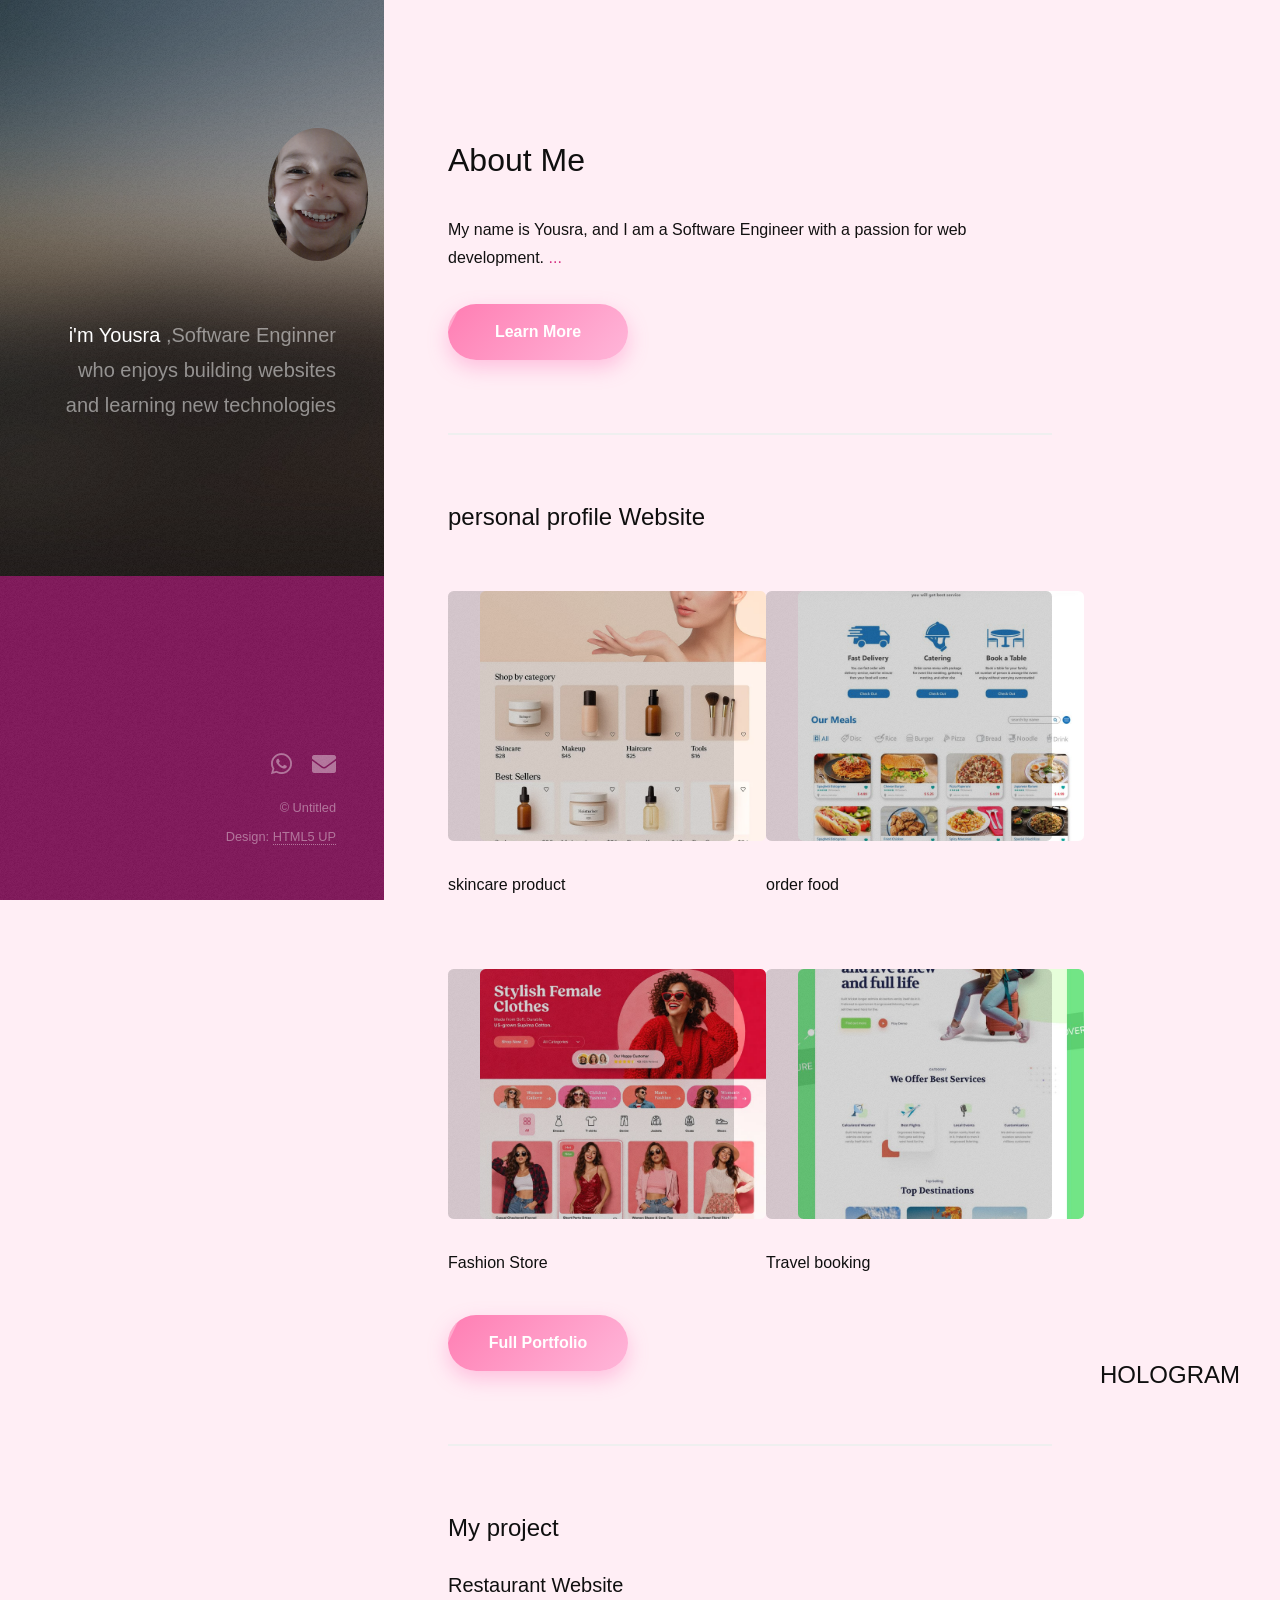
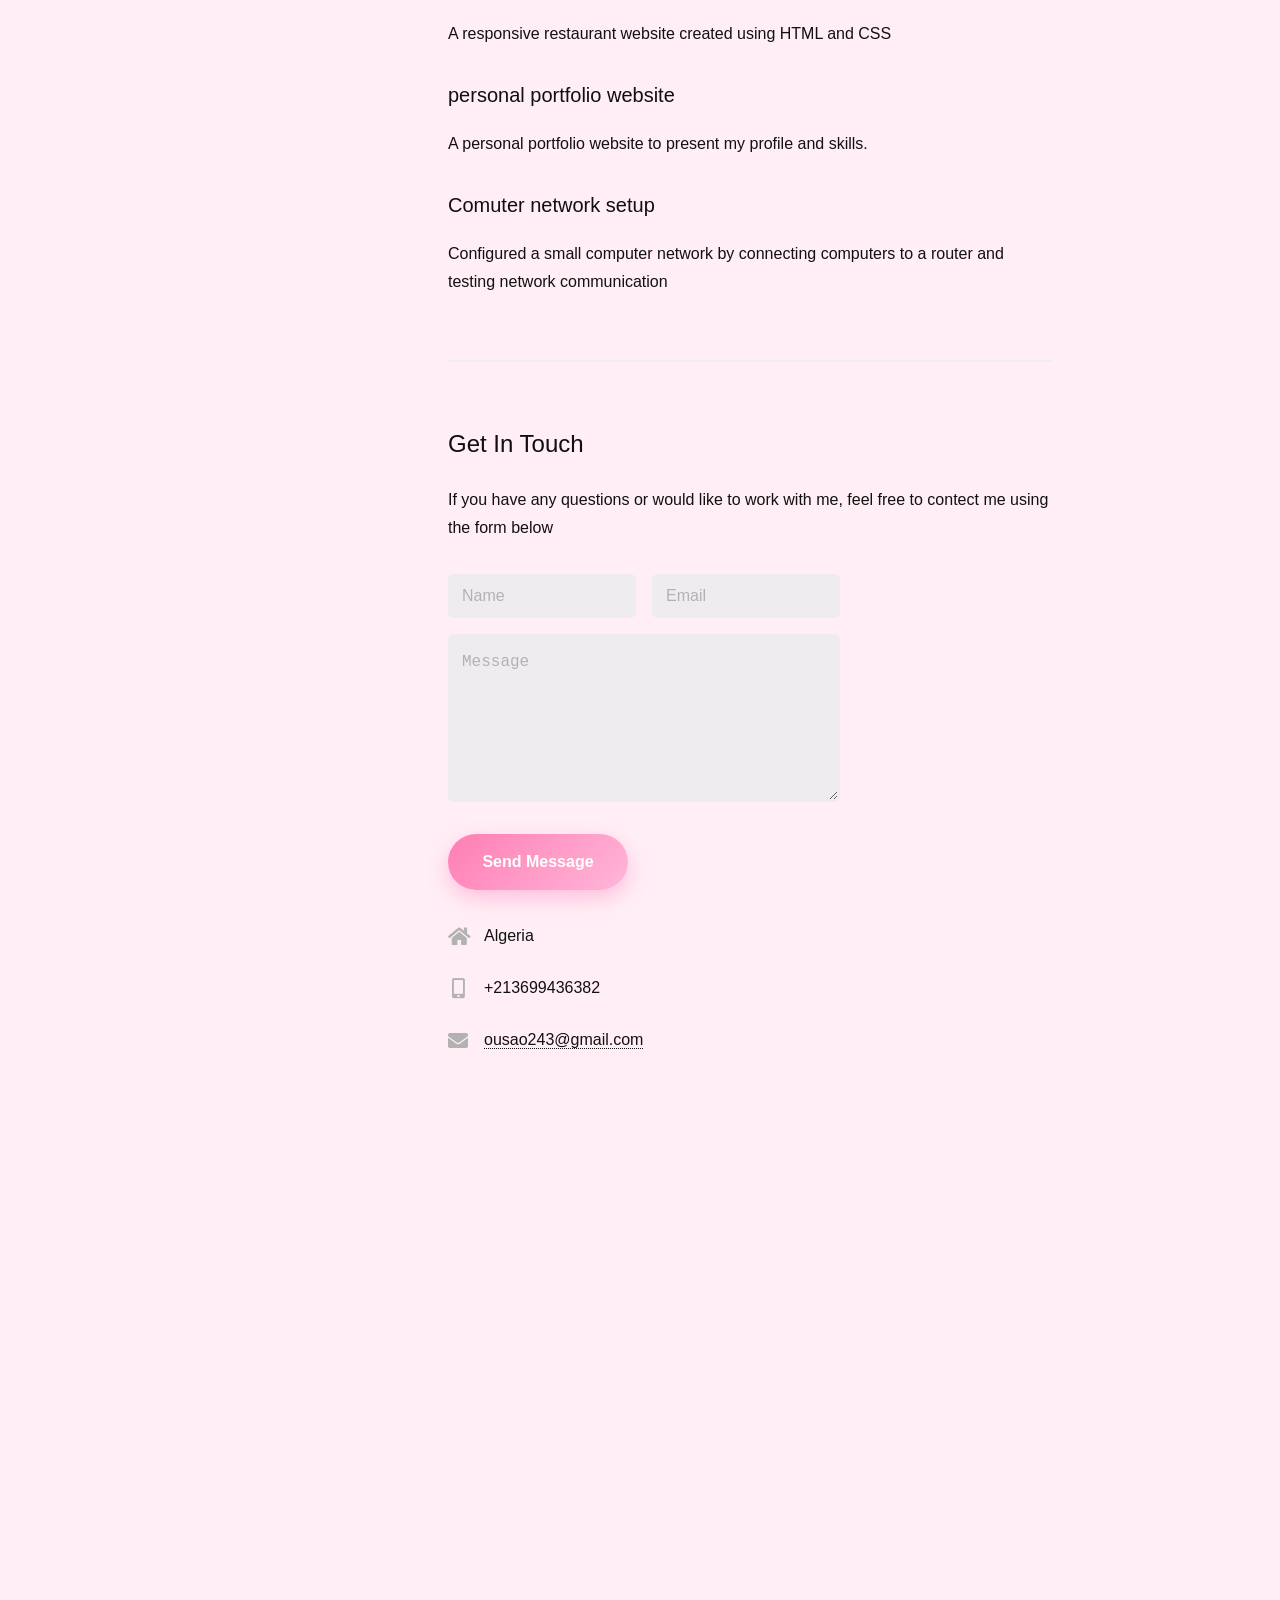
==== commit 4c440e76: "change color" ====
--- a/index.html
+++ b/index.html
@@ -491,15 +491,21 @@
 			<script src="assets/js/util.js"></script>
 			<script src="assets/js/main.js"></script>
         <script>
-			function showMore() {
-    document.getElementById("dots").style.display = "none";
-    document.getElementById("moreText").style.display = "inline";
+     function showMore() {
+    var dots = document.getElementById("dots");
+    var moreText = document.getElementById("moreText");
+    var btn = document.getElementById("learnBtn");
+
+    if (moreText.style.display === "none") {
+        moreText.style.display = "inline";
+        dots.style.display = "none";
+        btn.innerHTML = "Show Less";
+    } else {
+        moreText.style.display = "none";
+        dots.style.display = "inline";
+        btn.innerHTML = "Learn More";
+    }
 }
-
-
-
-
-
-		</script>
+</script>
     </body>
 </html>
--- a/assets/css/main.css
+++ b/assets/css/main.css
@@ -96,8 +96,8 @@
 		}
 
 	body, input, select, textarea {
-		color: #272526;
-		font-family: "Courier New",monospace;
+		color: #121111;
+		font-family:;
 		font-size: 16pt;
 		font-weight: 400;
 		line-height: 1.75em;
@@ -115,7 +115,7 @@
 
 		a:hover {
 			border-bottom-color: transparent;
-			color: #2699b3 !important;
+			color: #050606 !important;
 			text-decoration: none;
 		}
 
@@ -1815,7 +1815,7 @@
 		-webkit-appearance: none;
 		-ms-appearance: none;
 		appearance: none;
-		background: #0a0db1;
+		background: #efecef;
 		border-radius: 0.35em;
 		border: solid 2px transparent;
 		color: inherit;
